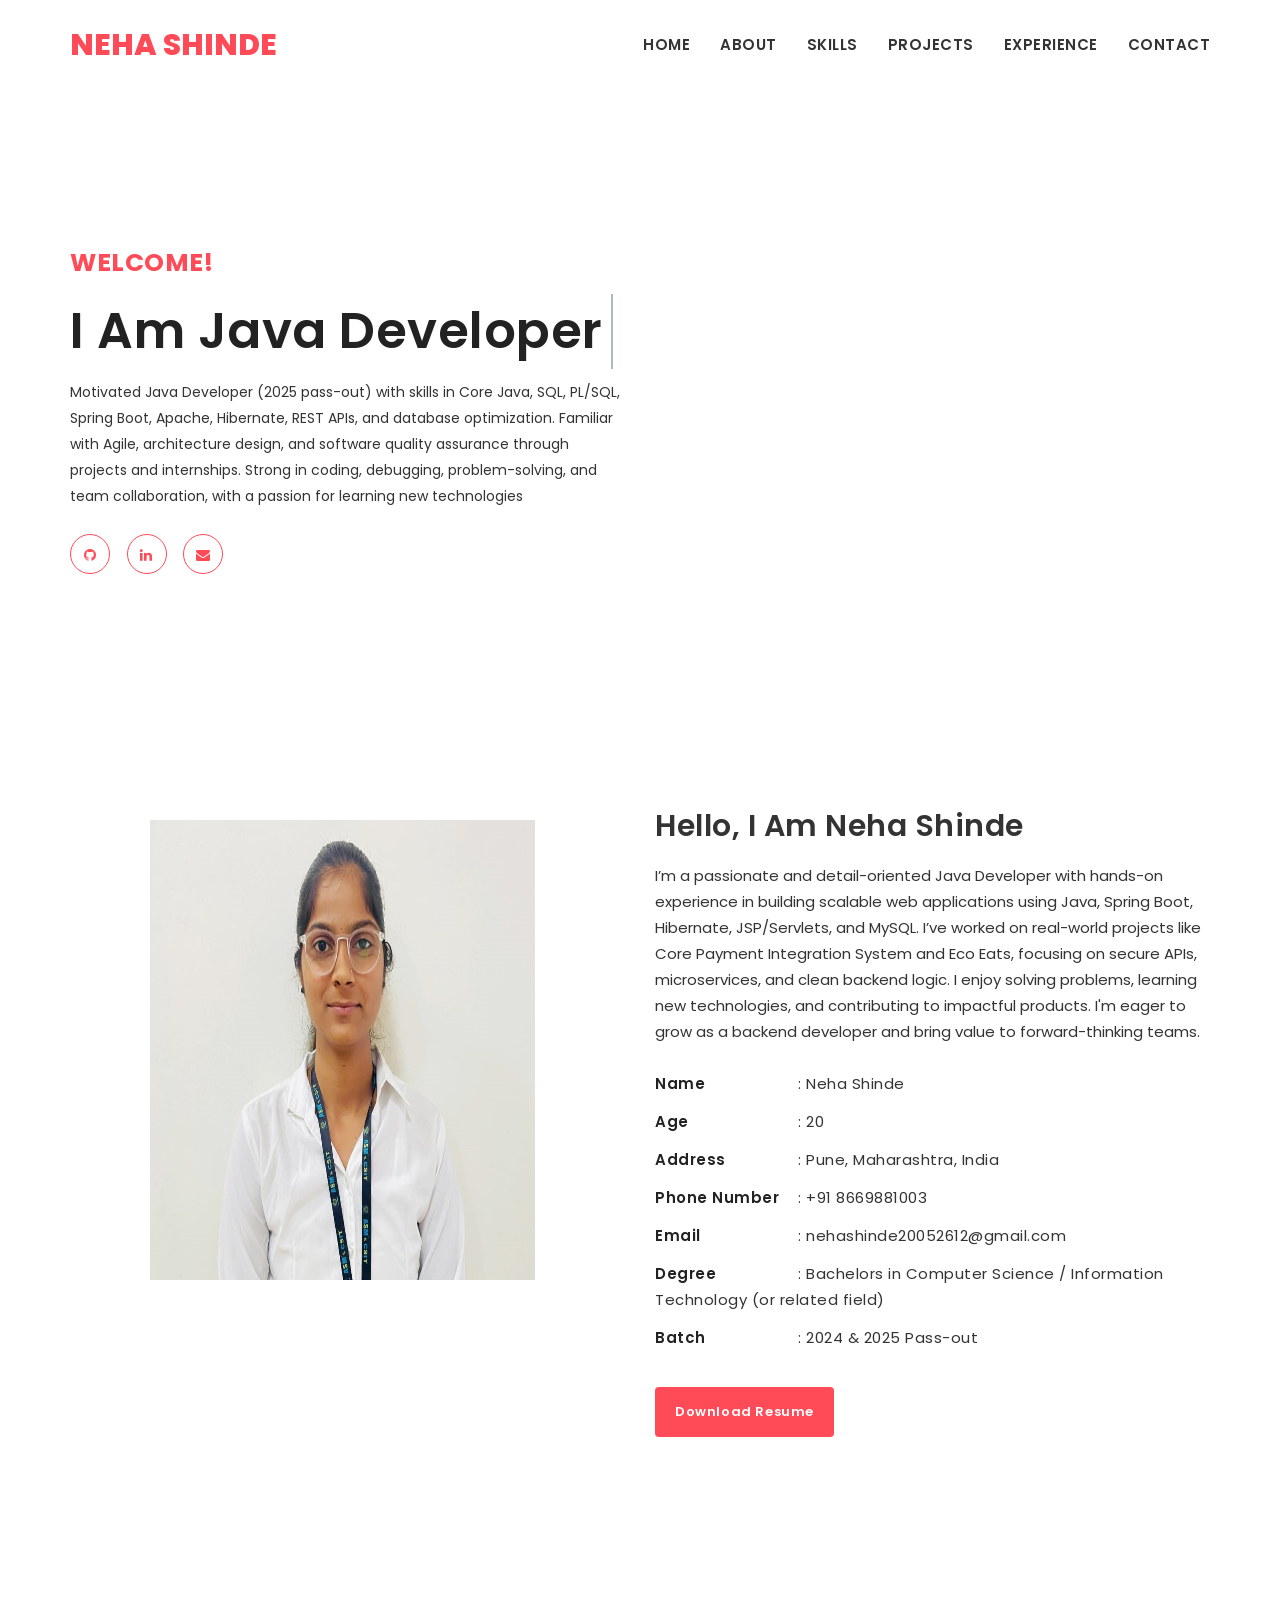
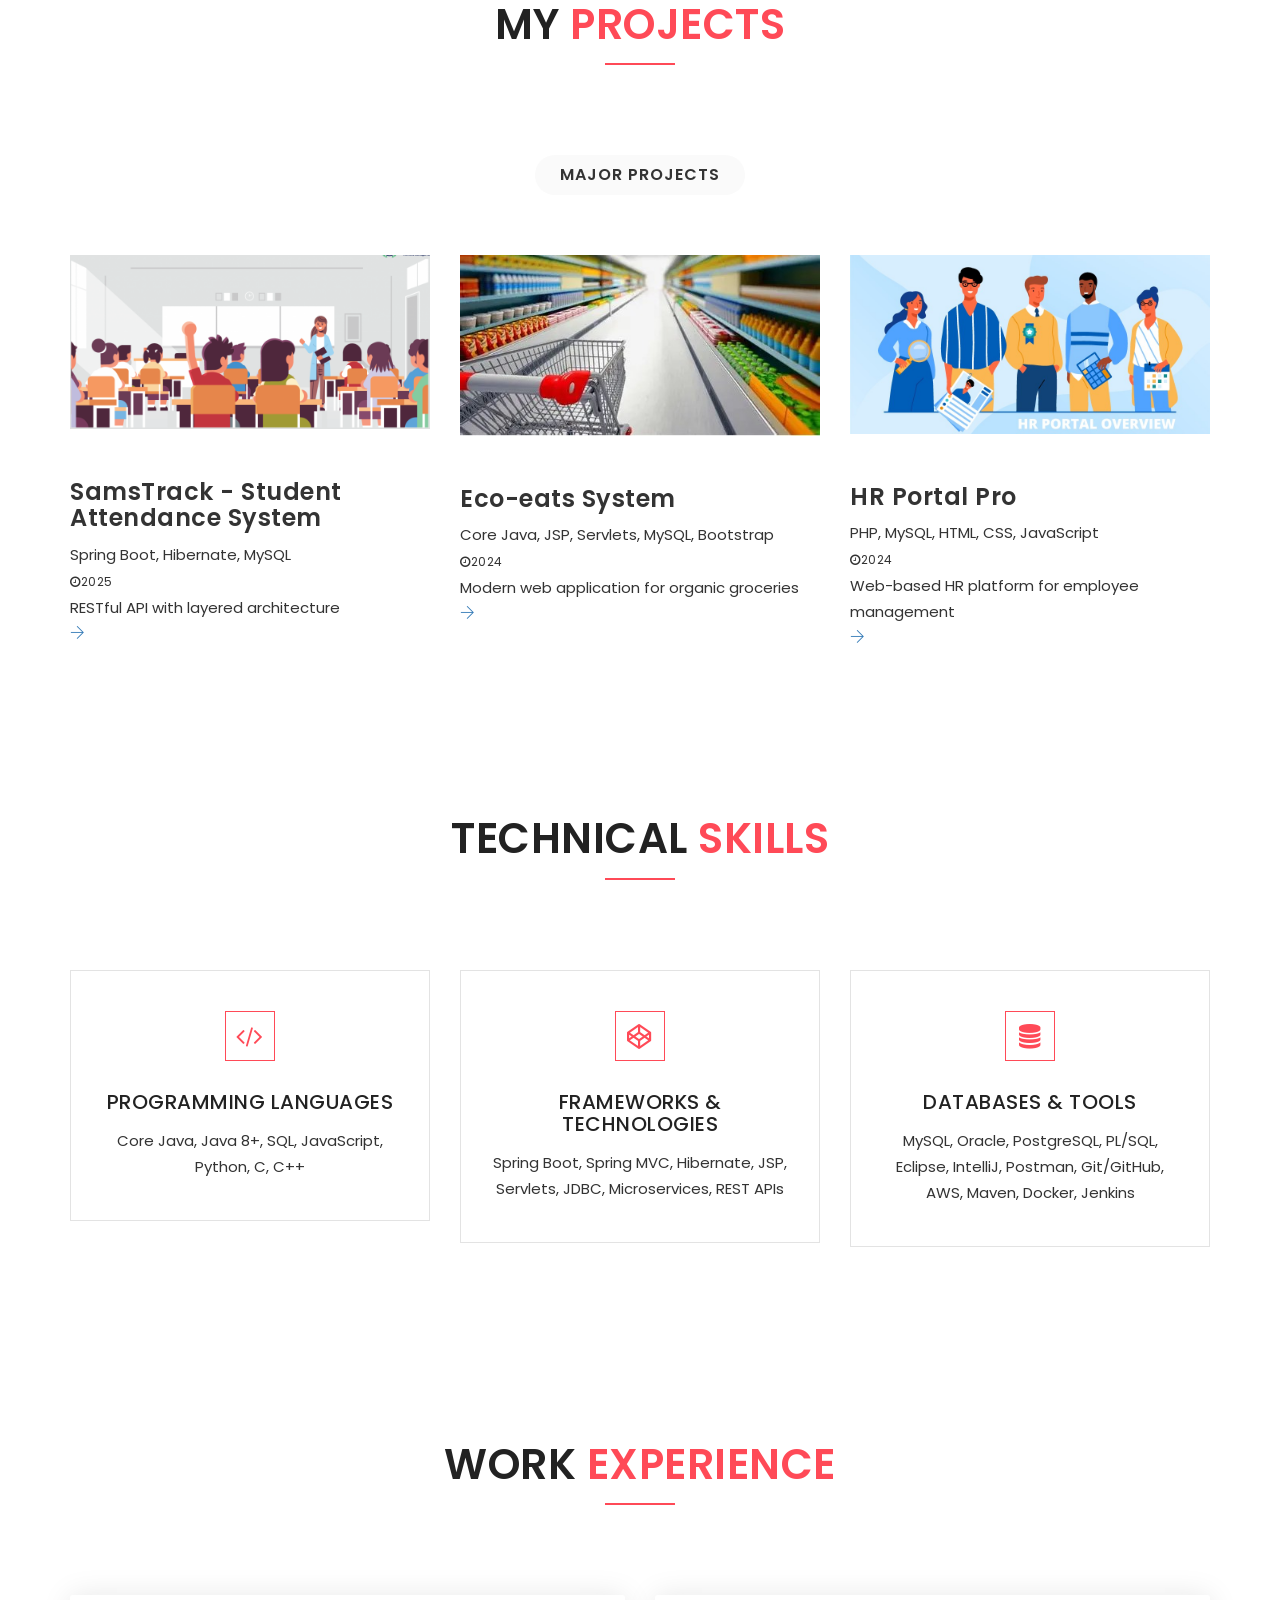
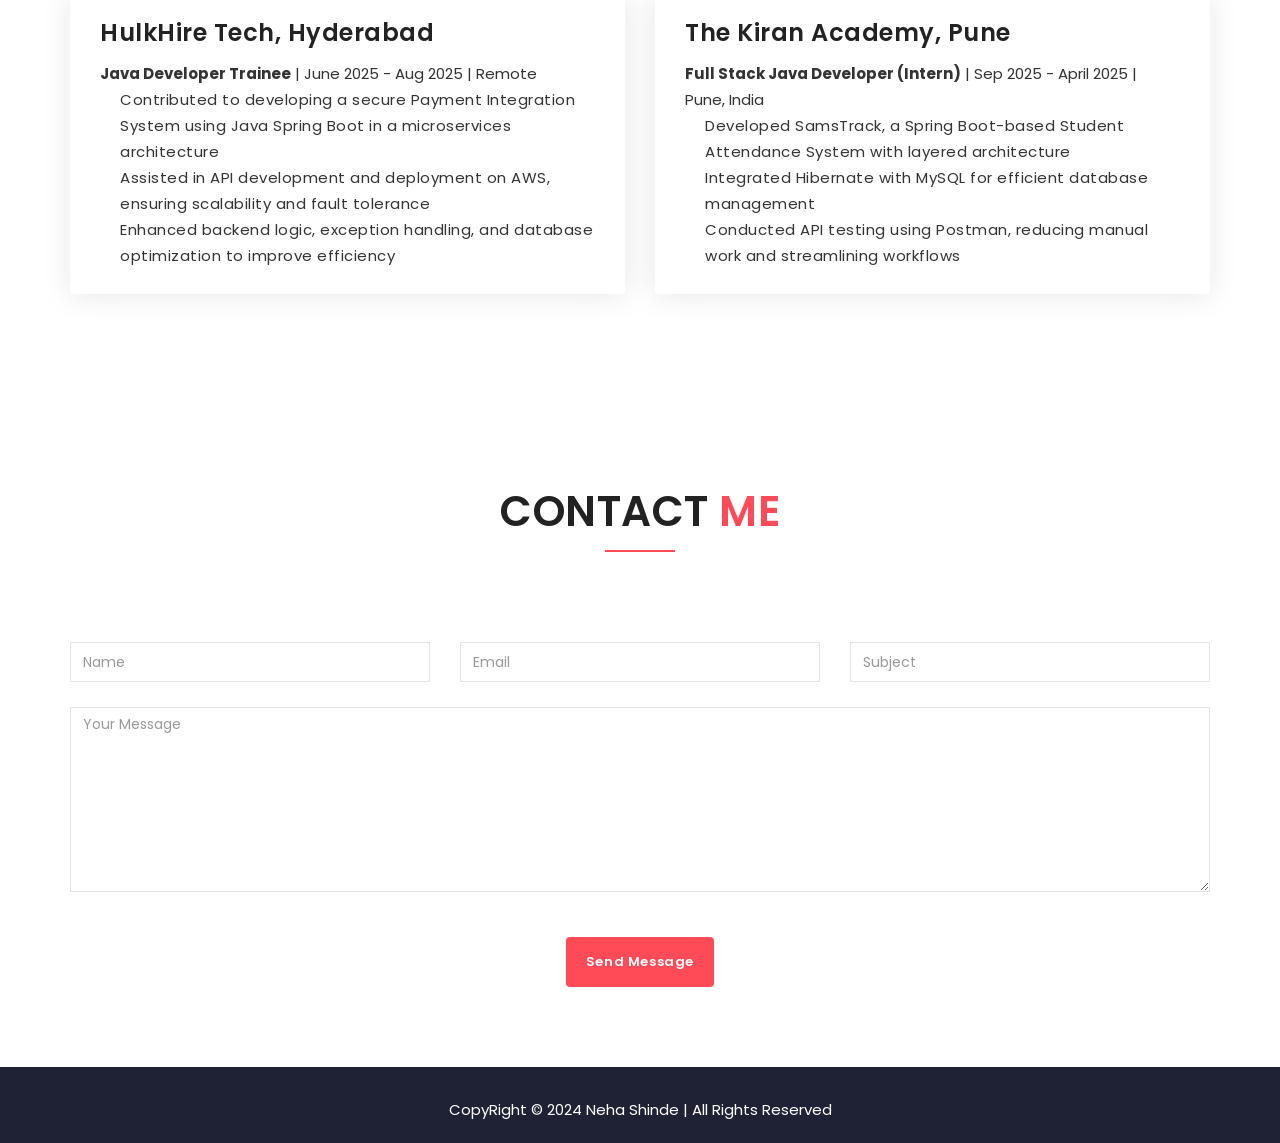
==== index.html @ 1fb2b766 "Add files via upload" ====
<!doctype html>
<html lang="zxx">
	<head>
		<!-- Meta -->
		<meta charset="utf-8">
		<meta http-equiv="X-UA-Compatible" content="IE=edge">
		<meta name="viewport" content="width=device-width, initial-scale=1"> 
		<!-- The above 3 meta tags *must* come first in the head; any other head content must come *after* these tags -->
		<!-- SITE TITLE -->
		<title>Neha Shinde - Java Developer Portfolio</title>
		<link href="https://fonts.googleapis.com/css?family=Poppins:300i,400,400i,500,600,700,800" rel="stylesheet">		
		<link href="fonts/font-awesome.min.css" rel="stylesheet"/>
		<link rel="icon" href="images/icons8-p-50.png"/>
		<link href="fonts/themify-icons.css" rel="stylesheet"/>
		<link href="fonts/etline.css" rel="stylesheet"/>
		<link href="css/plugins.css" rel="stylesheet"/>
		<link href="css/lightbox.min.css" rel="stylesheet"/>
		<link href="css/responsive.css" rel="stylesheet"/>
		<link href="css/style.css" rel="stylesheet"/>
		<!-- HTML5 shim and Respond.js IE8 support of HTML5 elements and media queries -->
		<!-- WARNING: Respond.js doesn't work if you view the page via file:// -->
		<!--[if lt IE 9]>
		  <script src="https://oss.maxcdn.com/html5shiv/3.7.2/html5shiv.min.js"></script>
		  <script src="https://oss.maxcdn.com/respond/1.4.2/respond.min.js"></script>
		<![endif]-->
	</head>
	<body data-spy="scroll" data-offset="80">
		<!-- Preloader -->
			<div class="preloader">
				<div class="loader">
					<div class="loader-outter"></div>
					<div class="loader-inner"></div>

					<span>N</span>
				</div>
			</div>
        <!-- End Preloader -->
		
		<!-- START NAVBAR -->
			<div class="navbar navbar-default navbar-fixed-top menu-top">
				<div class="container">
					<div class="logo">
						<a href="index.html" class="navbar-brand"><p>Neha Shinde</p></a>
						<div class="mobile-nav"></div>
					</div>
					
					<div id="navbar" class="main_menu">
						<ul class="nav navbar-nav navbar-right">
							<li><a href="#home">Home</a></li>
							<li><a href="#about">About</a></li>
							<li><a href="#service">Skills</a></li>
							<li><a href="#portfolio">Projects</a></li>								
							<li><a href="#blog">Experience</a></li>													
							<li><a href="#contact">Contact</a></li>
						</ul>
					</div> 
				</div><!--- END CONTAINER -->
			</div> 
		<!-- END NAVBAR -->			
		
		<!-- START BANNER-SHOW -->
			<section id="home" class="gray_bg main_banner banner_bg">
				<div class="container">
					<div class="row">
						<div class="col-md-6 col-sm-12 col-xs-12">
							<div class="banner_content">
								<strong>Welcome!</strong>
								<h1 class="cd-headline clip">
									<span class="fw_600">I Am</span>
									<span class="cd-words-wrapper">
										<b class="is-visible fw_300">Java Developer</b>
										<b class="fw_300">Spring Boot Developer</b>
										<b class="fw_300">Neha Shinde</b>
									</span>
								</h1>
                                <p>Motivated Java Developer (2025 pass-out) with skills in Core Java, SQL, PL/SQL, Spring Boot, Apache, Hibernate, REST APIs, and database optimization. Familiar with Agile, architecture design, and software quality assurance through projects and internships. Strong in coding, debugging, problem-solving, and team collaboration, with a passion for learning new technologies</p>
								<ul class="banner_social_link">					
									<li><a href="https://github.com/Nehashinde2004"><i class="fa fa-github"></i></a></li>
									<li><a href="https://www.linkedin.com/in/neha-shinde-javadev2004/"><i class="fa fa-linkedin"></i></a></li>		
									<li><a href="mailto:nehashinde20052612@gmail.com"><i class="fa fa-envelope"></i></a></li>
								</ul>
							</div>
						</div>
						<div class="col-md-6 col-sm-12 col-xs-12">
							
							</div>
						</div>						
					</div>
				</div>
			</section>
		<!-- END BANNER-SHOW -->
		
		<!-- START ABOUT -->
			<section id="about" class="gray_bg section_padding">
				<div class="container">
					<div class="single_about">
						<div class="row">
							<div class="col-md-6 col-sm-6 col-xs-12">
								<div class="about_image wow fadeInLeft">
									<img src="images/ph1.jpg" alt="about-image" />
								</div>
							</div>
							
							<div class="col-md-6 col-sm-6 col-xs-12">
								<div class="about_content_area wow fadeInRight">
									<h4>Hello, I am Neha Shinde</h4>
<p>I’m a passionate and detail-oriented Java Developer with hands-on experience in building scalable web applications using Java, Spring Boot, Hibernate, JSP/Servlets, and MySQL. I’ve worked on real-world projects like Core Payment Integration System and Eco Eats, focusing on secure APIs, microservices, and clean backend logic.
I enjoy solving problems, learning new technologies, and contributing to impactful products. I'm eager to grow as a backend developer and bring value to forward-thinking teams.</p>
<div class="about_details">
										<div class="row">
											<div class="col-md-12">
												<div class="ct_about">
												   <span> Name </span> : Neha Shinde											   
												</div>
											</div>
											
											<div class="col-md-12">
												<div class="ct_about">
												   <span> Age </span>
												   : 20
												</div>
											</div>
											
											<div class="col-md-12">
												<div class="ct_about">
												   <span> Address </span>
												   : Pune, Maharashtra, India
												</div>
											</div>
											
											<div class="col-md-12">
												<div class="ct_about">
												   <span> Phone Number </span>
												   : +91 8669881003
												</div>
											</div>
											
											<div class="col-md-12">
												<div class="ct_about">
												   <span> Email </span>
												   : nehashinde20052612@gmail.com
												</div>
											</div>
										</div>
                                        <div class="row">
                                            <div class="col-md-12">
                                                <div class="ct_about">
                                                   <span> Degree </span>
                                                   : Bachelors in Computer Science / Information Technology (or related field)
                                                </div>
                                            </div>
                                        </div>
                                        <div class="row">
                                            <div class="col-md-12">
                                                <div class="ct_about">
                                                   <span> Batch </span>
                                                   : 2024 & 2025 Pass-out
                                                </div>
                                            </div>
                                        </div>
									</div>
									
									<a href="images/Neha_shinde_Resume.pdf" class="btn btn-default main_btn">Download Resume</a>
								</div>
							</div>
						</div>
					</div>
				</div>
			</section>
		<!-- END ABOUT -->
		
		
		<!-- START PORTFOLIO -->
			<section id="portfolio" class="gray_bg section_padding">
				<div class="container">	
					<div class="col-md-12 col-sm-12-col-xs-12">
						<div class="section_heading text-center">
							<h2>My <span>Projects</span></h2>						
							<div class="sm_border"></div>
						</div>	
					</div>
					
					<div class="row">
						<div class="work_filter text-center">
							<ul>
								<li data-filter=".design">Major Projects</li>
							</ul>
						</div>
							<div class="col-md-4 col-sm-6 col-xs-12 element-item design Photography">
								<div class="item-img">
                                    <img src="images/Student-Attendance-Automation-1024x538.png" alt="Student Attendance System" />
									<div class="item-img-overlay">
										<div class="overlay-info full-width">
											<h3>SamsTrack - Student Attendance System<br> </h3>
											<p>Spring Boot, Hibernate, MySQL</p>
											<small><i class="fa fa-clock-o"></i>2025</small>
											<p>RESTful API with layered architecture</p>											
                                            <a href="images/Student-Attendance-Automation-1024x538.png" data-lightbox="images">
												<span class="icon"><i class="ti-arrow-right"></i></span>
											</a>
										</div>
									</div>
								</div>
							</div>
                            <div class="col-md-4 col-sm-6 col-xs-12 element-item Photography marketing">
                                <div class="item-img">
                                    <img src="images/grocery.jpg" alt="Eco-eats System" />
									<div class="item-img-overlay">
										<div class="overlay-info full-width">
											<h3>Eco-eats System <br></h3>
											<p>Core Java, JSP, Servlets, MySQL, Bootstrap</p>
											<small><i class="fa fa-clock-o"></i>2024</small>
											<p>Modern web application for organic groceries</p>											
                                            <a href="images/grocery.jpg" data-lightbox="images">
												<span class="icon"><i class="ti-arrow-right"></i></span>
											</a>
										</div>
									</div>
								</div>
							</div>
							
                            <div class="col-md-4 col-sm-6 col-xs-12 element-item design marketing">
                                <div class="item-img">
                                    <img src="images/hr-portal.jpg" alt="HR Portal Pro" />
									<div class="item-img-overlay">
										<div class="overlay-info full-width">
											<h3>HR Portal Pro <br></h3>
										<p>PHP, MySQL, HTML, CSS, JavaScript</p>
											<small><i class="fa fa-clock-o"></i>2024</small>
											<p>Web-based HR platform for employee management</p>											
                                            <a href="images/hr-portal.jpg" data-lightbox="images">
												<span class="icon"><i class="ti-arrow-right"></i></span>
												
											</a>
										</div>
									</div>
								</div>
							</div>
						</div>						
					</div>
				</div>			
			</section>
		<!-- END PORTFOLIO -->
			

		
		<!-- START SERVICE -->
		<section id="service" class="gray_bg section_padding">
			<div class="container">
				<div class="col-md-12 col-sm-12-col-xs-12">
					<div class="section_heading text-center">
						<h2>Technical <span>Skills</span></h2>							
						<div class="sm_border"></div>
					</div>	
				</div>
				
				<div class="row text-center">
					<div class="col-md-4 col-sm-6 col-xs-12">
						<div class="single-service wow fadeInUp">
							<i class="fa fa-code"></i>
							<h4>Programming Languages</h4>
							<P>Core Java, Java 8+, SQL, JavaScript, Python, C, C++</P>
						</div>
					</div>
					<div class="col-md-4 col-sm-6 col-xs-12">
						<div class="single-service wow fadeInDown">
							<i class="fa fa-codepen"></i>
							<h4>Frameworks & Technologies</h4>
							<P>Spring Boot, Spring MVC, Hibernate, JSP, Servlets, JDBC, Microservices, REST APIs</P>
						</div>
					</div>
					<div class="col-md-4 col-sm-6 col-xs-12">
						<div class="single-service wow fadeInUp">
							<i class="fa fa-database"></i>
							<h4>Databases & Tools</h4>
                            <P>MySQL, Oracle, PostgreSQL, PL/SQL, Eclipse, IntelliJ, Postman, Git/GitHub, AWS, Maven, Docker, Jenkins</P>
						</div>
					</div>
                    
				</div>
			</div>
		</section>
	<!-- END SERVICE -->
		<!-- START BLOG -->
			<section id="blog" class="gray_bg section_padding">
				<div class="container">
					<div class="row">
						<div class="col-md-12 col-sm-12-col-xs-12">
							<div class="section_heading text-center">
								<h2>Work <span>Experience</span></h2>							
								<div class="sm_border"></div>
							</div>	
						</div>	
						
						<div class="blog_slide_area">
							<div class="col-md-6 col-sm-6 col-xs-12">
								<div class="single_blog wow fadeInLeft">
									<div class="blog-thumb">
                                    
										<div class="blog-info">
											<a href="#"><h4>HulkHire Tech, Hyderabad</h4></a>
											<p><strong>Java Developer Trainee</strong> | June 2025 - Aug 2025 | Remote</p>
											<ul style="text-align: left; padding-left: 20px;">
												<li>Contributed to developing a secure Payment Integration System using Java Spring Boot in a microservices architecture</li>
												<li>Assisted in API development and deployment on AWS, ensuring scalability and fault tolerance</li>
												<li>Enhanced backend logic, exception handling, and database optimization to improve efficiency</li>
											</ul>
										</div>
									</div>
								</div>
							</div>
			
							<div class="col-md-6 col-sm-6 col-xs-12">
								<div class="single_blog wow fadeInUp">
									<div class="blog-thumb">
                                    
										<div class="blog-info">
											<a href="#"><h4>The Kiran Academy, Pune</h4></a>
											<p><strong>Full Stack Java Developer (Intern)</strong> | Sep 2025 - April 2025 | Pune, India</p>
											<ul style="text-align: left; padding-left: 20px;">
												<li>Developed SamsTrack, a Spring Boot-based Student Attendance System with layered architecture</li>
												<li>Integrated Hibernate with MySQL for efficient database management</li>
												<li>Conducted API testing using Postman, reducing manual work and streamlining workflows</li>
											</ul>
										</div>
									</div>
								</div>
							</div>
						</div>
					</div>
				</div>
			</section>
		<!-- END BLOG -->
		
		<!-- START CONTACT -->
			<section id="contact" class="gray_bg section_padding">
				<div class="container">
					<div class="col-md-12 col-sm-12-col-xs-12">
						<div class="section_heading text-center">
							<h2>Contact <span>Me</span></h2>							
							<div class="sm_border"></div>
						</div>	
					</div>	
					
					<div class="row">						
						<div class="col-md-12 col-sm-12">
                            <form class="form" name="enq" method="get" action="thank-you.html">
								<div class="row">
									<div class="form-group col-md-4">
										<input type="text" name="name" class="form-control" placeholder="Name" required="required">
									</div>
									<div class="form-group col-md-4">
										<input type="email" name="email" class="form-control" placeholder="Email" required="required">
									</div>
									<div class="form-group col-md-4">
										<input type="text" name="subject" class="form-control" placeholder="Subject" required="required">
									</div>
									<div class="form-group col-md-12">
										<textarea rows="6" name="message" class="form-control" placeholder="Your Message" required="required"></textarea>
									</div>
									<div class="col-md-12 text-center">
										<button type="submit" value="Send message" name="submit" id="submitButton" class="btn btn-default main_btn" title="Submit Your Message!">Send Message</button>
									</div>
								</div>
							</form>
						</div>						
					</div>
				</div>
			</section>
		<!-- END CONTACT -->
		
		<!-- START FOOTER -->
			<div class="footer">
				<div class="container">					
					<div class="copy-text text-center wow fadeInDown">
						<p>CopyRight © 2024 Neha Shinde | All Rights Reserved</p>
					</div>											
				</div>						
			</div>	
		<!-- END FOOTER -->
		
		<!-- Start JQuery -->
		<script src="js/jquery.min.js"></script>
		<script src="js/bootstrap.min.js"></script>
		<script src="js/owl.carousel.min.js"></script>
		<script src="js/modernizr-2.8.3.min.js"></script>
		<script src="js/jquery.nav.js"></script>
		<script src="js/jquery.inview.min.js"></script>
		<script src="js/isotope.pkgd.min.js"></script>
		<script src="js/animated-headline.js"></script>		
		<script src="js/lightbox.min.js"></script>
		<script src="js/slick-nav.js"></script>
		<script src="js/form-contact.js"></script>
		<script src="js/scrolltopcontrol.js"></script>
		<script src="js/wow.min.js"></script>
		<script src="js/main.js"></script>
		<!-- End JQuery -->
		
	</body>
</html>
---- fonts/themify-icons.css ----
@font-face {
	font-family: 'themify';
	src:url('themify.eot?-fvbane');
	src:url('themify.eot?#iefix-fvbane') format('embedded-opentype'),
		url('themify.woff?-fvbane') format('woff'),
		url('themify.ttf?-fvbane') format('truetype'),
		url('themify.svg?-fvbane#themify') format('svg');
	font-weight: normal;
	font-style: normal;
}

[class^="ti-"], [class*=" ti-"] {
	font-family: 'themify';
	speak: none;
	font-style: normal;
	font-weight: normal;
	font-variant: normal;
	text-transform: none;
	line-height: 1;

	/* Better Font Rendering =========== */
	-webkit-font-smoothing: antialiased;
	-moz-osx-font-smoothing: grayscale;
}

.ti-wand:before {
	content: "\e600";
}
.ti-volume:before {
	content: "\e601";
}
.ti-user:before {
	content: "\e602";
}
.ti-unlock:before {
	content: "\e603";
}
.ti-unlink:before {
	content: "\e604";
}
.ti-trash:before {
	content: "\e605";
}
.ti-thought:before {
	content: "\e606";
}
.ti-target:before {
	content: "\e607";
}
.ti-tag:before {
	content: "\e608";
}
.ti-tablet:before {
	content: "\e609";
}
.ti-star:before {
	content: "\e60a";
}
.ti-spray:before {
	content: "\e60b";
}
.ti-signal:before {
	content: "\e60c";
}
.ti-shopping-cart:before {
	content: "\e60d";
}
.ti-shopping-cart-full:before {
	content: "\e60e";
}
.ti-settings:before {
	content: "\e60f";
}
.ti-search:before {
	content: "\e610";
}
.ti-zoom-in:before {
	content: "\e611";
}
.ti-zoom-out:before {
	content: "\e612";
}
.ti-cut:before {
	content: "\e613";
}
.ti-ruler:before {
	content: "\e614";
}
.ti-ruler-pencil:before {
	content: "\e615";
}
.ti-ruler-alt:before {
	content: "\e616";
}
.ti-bookmark:before {
	content: "\e617";
}
.ti-bookmark-alt:before {
	content: "\e618";
}
.ti-reload:before {
	content: "\e619";
}
.ti-plus:before {
	content: "\e61a";
}
.ti-pin:before {
	content: "\e61b";
}
.ti-pencil:before {
	content: "\e61c";
}
.ti-pencil-alt:before {
	content: "\e61d";
}
.ti-paint-roller:before {
	content: "\e61e";
}
.ti-paint-bucket:before {
	content: "\e61f";
}
.ti-na:before {
	content: "\e620";
}
.ti-mobile:before {
	content: "\e621";
}
.ti-minus:before {
	content: "\e622";
}
.ti-medall:before {
	content: "\e623";
}
.ti-medall-alt:before {
	content: "\e624";
}
.ti-marker:before {
	content: "\e625";
}
.ti-marker-alt:before {
	content: "\e626";
}
.ti-arrow-up:before {
	content: "\e627";
}
.ti-arrow-right:before {
	content: "\e628";
}
.ti-arrow-left:before {
	content: "\e629";
}
.ti-arrow-down:before {
	content: "\e62a";
}
.ti-lock:before {
	content: "\e62b";
}
.ti-location-arrow:before {
	content: "\e62c";
}
.ti-link:before {
	content: "\e62d";
}
.ti-layout:before {
	content: "\e62e";
}
.ti-layers:before {
	content: "\e62f";
}
.ti-layers-alt:before {
	content: "\e630";
}
.ti-key:before {
	content: "\e631";
}
.ti-import:before {
	content: "\e632";
}
.ti-image:before {
	content: "\e633";
}
.ti-heart:before {
	content: "\e634";
}
.ti-heart-broken:before {
	content: "\e635";
}
.ti-hand-stop:before {
	content: "\e636";
}
.ti-hand-open:before {
	content: "\e637";
}
.ti-hand-drag:before {
	content: "\e638";
}
.ti-folder:before {
	content: "\e639";
}
.ti-flag:before {
	content: "\e63a";
}
.ti-flag-alt:before {
	content: "\e63b";
}
.ti-flag-alt-2:before {
	content: "\e63c";
}
.ti-eye:before {
	content: "\e63d";
}
.ti-export:before {
	content: "\e63e";
}
.ti-exchange-vertical:before {
	content: "\e63f";
}
.ti-desktop:before {
	content: "\e640";
}
.ti-cup:before {
	content: "\e641";
}
.ti-crown:before {
	content: "\e642";
}
.ti-comments:before {
	content: "\e643";
}
.ti-comment:before {
	content: "\e644";
}
.ti-comment-alt:before {
	content: "\e645";
}
.ti-close:before {
	content: "\e646";
}
.ti-clip:before {
	content: "\e647";
}
.ti-angle-up:before {
	content: "\e648";
}
.ti-angle-right:before {
	content: "\e649";
}
.ti-angle-left:before {
	content: "\e64a";
}
.ti-angle-down:before {
	content: "\e64b";
}
.ti-check:before {
	content: "\e64c";
}
.ti-check-box:before {
	content: "\e64d";
}
.ti-camera:before {
	content: "\e64e";
}
.ti-announcement:before {
	content: "\e64f";
}
.ti-brush:before {
	content: "\e650";
}
.ti-briefcase:before {
	content: "\e651";
}
.ti-bolt:before {
	content: "\e652";
}
.ti-bolt-alt:before {
	content: "\e653";
}
.ti-blackboard:before {
	content: "\e654";
}
.ti-bag:before {
	content: "\e655";
}
.ti-move:before {
	content: "\e656";
}
.ti-arrows-vertical:before {
	content: "\e657";
}
.ti-arrows-horizontal:before {
	content: "\e658";
}
.ti-fullscreen:before {
	content: "\e659";
}
.ti-arrow-top-right:before {
	content: "\e65a";
}
.ti-arrow-top-left:before {
	content: "\e65b";
}
.ti-arrow-circle-up:before {
	content: "\e65c";
}
.ti-arrow-circle-right:before {
	content: "\e65d";
}
.ti-arrow-circle-left:before {
	content: "\e65e";
}
.ti-arrow-circle-down:before {
	content: "\e65f";
}
.ti-angle-double-up:before {
	content: "\e660";
}
.ti-angle-double-right:before {
	content: "\e661";
}
.ti-angle-double-left:before {
	content: "\e662";
}
.ti-angle-double-down:before {
	content: "\e663";
}
.ti-zip:before {
	content: "\e664";
}
.ti-world:before {
	content: "\e665";
}
.ti-wheelchair:before {
	content: "\e666";
}
.ti-view-list:before {
	content: "\e667";
}
.ti-view-list-alt:before {
	content: "\e668";
}
.ti-view-grid:before {
	content: "\e669";
}
.ti-uppercase:before {
	content: "\e66a";
}
.ti-upload:before {
	content: "\e66b";
}
.ti-underline:before {
	content: "\e66c";
}
.ti-truck:before {
	content: "\e66d";
}
.ti-timer:before {
	content: "\e66e";
}
.ti-ticket:before {
	content: "\e66f";
}
.ti-thumb-up:before {
	content: "\e670";
}
.ti-thumb-down:before {
	content: "\e671";
}
.ti-text:before {
	content: "\e672";
}
.ti-stats-up:before {
	content: "\e673";
}
.ti-stats-down:before {
	content: "\e674";
}
.ti-split-v:before {
	content: "\e675";
}
.ti-split-h:before {
	content: "\e676";
}
.ti-smallcap:before {
	content: "\e677";
}
.ti-shine:before {
	content: "\e678";
}
.ti-shift-right:before {
	content: "\e679";
}
.ti-shift-left:before {
	content: "\e67a";
}
.ti-shield:before {
	content: "\e67b";
}
.ti-notepad:before {
	content: "\e67c";
}
.ti-server:before {
	content: "\e67d";
}
.ti-quote-right:before {
	content: "\e67e";
}
.ti-quote-left:before {
	content: "\e67f";
}
.ti-pulse:before {
	content: "\e680";
}
.ti-printer:before {
	content: "\e681";
}
.ti-power-off:before {
	content: "\e682";
}
.ti-plug:before {
	content: "\e683";
}
.ti-pie-chart:before {
	content: "\e684";
}
.ti-paragraph:before {
	content: "\e685";
}
.ti-panel:before {
	content: "\e686";
}
.ti-package:before {
	content: "\e687";
}
.ti-music:before {
	content: "\e688";
}
.ti-music-alt:before {
	content: "\e689";
}
.ti-mouse:before {
	content: "\e68a";
}
.ti-mouse-alt:before {
	content: "\e68b";
}
.ti-money:before {
	content: "\e68c";
}
.ti-microphone:before {
	content: "\e68d";
}
.ti-menu:before {
	content: "\e68e";
}
.ti-menu-alt:before {
	content: "\e68f";
}
.ti-map:before {
	content: "\e690";
}
.ti-map-alt:before {
	content: "\e691";
}
.ti-loop:before {
	content: "\e692";
}
.ti-location-pin:before {
	content: "\e693";
}
.ti-list:before {
	content: "\e694";
}
.ti-light-bulb:before {
	content: "\e695";
}
.ti-Italic:before {
	content: "\e696";
}
.ti-info:before {
	content: "\e697";
}
.ti-infinite:before {
	content: "\e698";
}
.ti-id-badge:before {
	content: "\e699";
}
.ti-hummer:before {
	content: "\e69a";
}
.ti-home:before {
	content: "\e69b";
}
.ti-help:before {
	content: "\e69c";
}
.ti-headphone:before {
	content: "\e69d";
}
.ti-harddrives:before {
	content: "\e69e";
}
.ti-harddrive:before {
	content: "\e69f";
}
.ti-gift:before {
	content: "\e6a0";
}
.ti-game:before {
	content: "\e6a1";
}
.ti-filter:before {
	content: "\e6a2";
}
.ti-files:before {
	content: "\e6a3";
}
.ti-file:before {
	content: "\e6a4";
}
.ti-eraser:before {
	content: "\e6a5";
}
.ti-envelope:before {
	content: "\e6a6";
}
.ti-download:before {
	content: "\e6a7";
}
.ti-direction:before {
	content: "\e6a8";
}
.ti-direction-alt:before {
	content: "\e6a9";
}
.ti-dashboard:before {
	content: "\e6aa";
}
.ti-control-stop:before {
	content: "\e6ab";
}
.ti-control-shuffle:before {
	content: "\e6ac";
}
.ti-control-play:before {
	content: "\e6ad";
}
.ti-control-pause:before {
	content: "\e6ae";
}
.ti-control-forward:before {
	content: "\e6af";
}
.ti-control-backward:before {
	content: "\e6b0";
}
.ti-cloud:before {
	content: "\e6b1";
}
.ti-cloud-up:before {
	content: "\e6b2";
}
.ti-cloud-down:before {
	content: "\e6b3";
}
.ti-clipboard:before {
	content: "\e6b4";
}
.ti-car:before {
	content: "\e6b5";
}
.ti-calendar:before {
	content: "\e6b6";
}
.ti-book:before {
	content: "\e6b7";
}
.ti-bell:before {
	content: "\e6b8";
}
.ti-basketball:before {
	content: "\e6b9";
}
.ti-bar-chart:before {
	content: "\e6ba";
}
.ti-bar-chart-alt:before {
	content: "\e6bb";
}
.ti-back-right:before {
	content: "\e6bc";
}
.ti-back-left:before {
	content: "\e6bd";
}
.ti-arrows-corner:before {
	content: "\e6be";
}
.ti-archive:before {
	content: "\e6bf";
}
.ti-anchor:before {
	content: "\e6c0";
}
.ti-align-right:before {
	content: "\e6c1";
}
.ti-align-left:before {
	content: "\e6c2";
}
.ti-align-justify:before {
	content: "\e6c3";
}
.ti-align-center:before {
	content: "\e6c4";
}
.ti-alert:before {
	content: "\e6c5";
}
.ti-alarm-clock:before {
	content: "\e6c6";
}
.ti-agenda:before {
	content: "\e6c7";
}
.ti-write:before {
	content: "\e6c8";
}
.ti-window:before {
	content: "\e6c9";
}
.ti-widgetized:before {
	content: "\e6ca";
}
.ti-widget:before {
	content: "\e6cb";
}
.ti-widget-alt:before {
	content: "\e6cc";
}
.ti-wallet:before {
	content: "\e6cd";
}
.ti-video-clapper:before {
	content: "\e6ce";
}
.ti-video-camera:before {
	content: "\e6cf";
}
.ti-vector:before {
	content: "\e6d0";
}
.ti-themify-logo:before {
	content: "\e6d1";
}
.ti-themify-favicon:before {
	content: "\e6d2";
}
.ti-themify-favicon-alt:before {
	content: "\e6d3";
}
.ti-support:before {
	content: "\e6d4";
}
.ti-stamp:before {
	content: "\e6d5";
}
.ti-split-v-alt:before {
	content: "\e6d6";
}
.ti-slice:before {
	content: "\e6d7";
}
.ti-shortcode:before {
	content: "\e6d8";
}
.ti-shift-right-alt:before {
	content: "\e6d9";
}
.ti-shift-left-alt:before {
	content: "\e6da";
}
.ti-ruler-alt-2:before {
	content: "\e6db";
}
.ti-receipt:before {
	content: "\e6dc";
}
.ti-pin2:before {
	content: "\e6dd";
}
.ti-pin-alt:before {
	content: "\e6de";
}
.ti-pencil-alt2:before {
	content: "\e6df";
}
.ti-palette:before {
	content: "\e6e0";
}
.ti-more:before {
	content: "\e6e1";
}
.ti-more-alt:before {
	content: "\e6e2";
}
.ti-microphone-alt:before {
	content: "\e6e3";
}
.ti-magnet:before {
	content: "\e6e4";
}
.ti-line-double:before {
	content: "\e6e5";
}
.ti-line-dotted:before {
	content: "\e6e6";
}
.ti-line-dashed:before {
	content: "\e6e7";
}
.ti-layout-width-full:before {
	content: "\e6e8";
}
.ti-layout-width-default:before {
	content: "\e6e9";
}
.ti-layout-width-default-alt:before {
	content: "\e6ea";
}
.ti-layout-tab:before {
	content: "\e6eb";
}
.ti-layout-tab-window:before {
	content: "\e6ec";
}
.ti-layout-tab-v:before {
	content: "\e6ed";
}
.ti-layout-tab-min:before {
	content: "\e6ee";
}
.ti-layout-slider:before {
	content: "\e6ef";
}
.ti-layout-slider-alt:before {
	content: "\e6f0";
}
.ti-layout-sidebar-right:before {
	content: "\e6f1";
}
.ti-layout-sidebar-none:before {
	content: "\e6f2";
}
.ti-layout-sidebar-left:before {
	content: "\e6f3";
}
.ti-layout-placeholder:before {
	content: "\e6f4";
}
.ti-layout-menu:before {
	content: "\e6f5";
}
.ti-layout-menu-v:before {
	content: "\e6f6";
}
.ti-layout-menu-separated:before {
	content: "\e6f7";
}
.ti-layout-menu-full:before {
	content: "\e6f8";
}
.ti-layout-media-right-alt:before {
	content: "\e6f9";
}
.ti-layout-media-right:before {
	content: "\e6fa";
}
.ti-layout-media-overlay:before {
	content: "\e6fb";
}
.ti-layout-media-overlay-alt:before {
	content: "\e6fc";
}
.ti-layout-media-overlay-alt-2:before {
	content: "\e6fd";
}
.ti-layout-media-left-alt:before {
	content: "\e6fe";
}
.ti-layout-media-left:before {
	content: "\e6ff";
}
.ti-layout-media-center-alt:before {
	content: "\e700";
}
.ti-layout-media-center:before {
	content: "\e701";
}
.ti-layout-list-thumb:before {
	content: "\e702";
}
.ti-layout-list-thumb-alt:before {
	content: "\e703";
}
.ti-layout-list-post:before {
	content: "\e704";
}
.ti-layout-list-large-image:before {
	content: "\e705";
}
.ti-layout-line-solid:before {
	content: "\e706";
}
.ti-layout-grid4:before {
	content: "\e707";
}
.ti-layout-grid3:before {
	content: "\e708";
}
.ti-layout-grid2:before {
	content: "\e709";
}
.ti-layout-grid2-thumb:before {
	content: "\e70a";
}
.ti-layout-cta-right:before {
	content: "\e70b";
}
.ti-layout-cta-left:before {
	content: "\e70c";
}
.ti-layout-cta-center:before {
	content: "\e70d";
}
.ti-layout-cta-btn-right:before {
	content: "\e70e";
}
.ti-layout-cta-btn-left:before {
	content: "\e70f";
}
.ti-layout-column4:before {
	content: "\e710";
}
.ti-layout-column3:before {
	content: "\e711";
}
.ti-layout-column2:before {
	content: "\e712";
}
.ti-layout-accordion-separated:before {
	content: "\e713";
}
.ti-layout-accordion-merged:before {
	content: "\e714";
}
.ti-layout-accordion-list:before {
	content: "\e715";
}
.ti-ink-pen:before {
	content: "\e716";
}
.ti-info-alt:before {
	content: "\e717";
}
.ti-help-alt:before {
	content: "\e718";
}
.ti-headphone-alt:before {
	content: "\e719";
}
.ti-hand-point-up:before {
	content: "\e71a";
}
.ti-hand-point-right:before {
	content: "\e71b";
}
.ti-hand-point-left:before {
	content: "\e71c";
}
.ti-hand-point-down:before {
	content: "\e71d";
}
.ti-gallery:before {
	content: "\e71e";
}
.ti-face-smile:before {
	content: "\e71f";
}
.ti-face-sad:before {
	content: "\e720";
}
.ti-credit-card:before {
	content: "\e721";
}
.ti-control-skip-forward:before {
	content: "\e722";
}
.ti-control-skip-backward:before {
	content: "\e723";
}
.ti-control-record:before {
	content: "\e724";
}
.ti-control-eject:before {
	content: "\e725";
}
.ti-comments-smiley:before {
	content: "\e726";
}
.ti-brush-alt:before {
	content: "\e727";
}
.ti-youtube:before {
	content: "\e728";
}
.ti-vimeo:before {
	content: "\e729";
}
.ti-twitter:before {
	content: "\e72a";
}
.ti-time:before {
	content: "\e72b";
}
.ti-tumblr:before {
	content: "\e72c";
}
.ti-skype:before {
	content: "\e72d";
}
.ti-share:before {
	content: "\e72e";
}
.ti-share-alt:before {
	content: "\e72f";
}
.ti-rocket:before {
	content: "\e730";
}
.ti-pinterest:before {
	content: "\e731";
}
.ti-new-window:before {
	content: "\e732";
}
.ti-microsoft:before {
	content: "\e733";
}
.ti-list-ol:before {
	content: "\e734";
}
.ti-linkedin:before {
	content: "\e735";
}
.ti-layout-sidebar-2:before {
	content: "\e736";
}
.ti-layout-grid4-alt:before {
	content: "\e737";
}
.ti-layout-grid3-alt:before {
	content: "\e738";
}
.ti-layout-grid2-alt:before {
	content: "\e739";
}
.ti-layout-column4-alt:before {
	content: "\e73a";
}
.ti-layout-column3-alt:before {
	content: "\e73b";
}
.ti-layout-column2-alt:before {
	content: "\e73c";
}
.ti-instagram:before {
	content: "\e73d";
}
.ti-google:before {
	content: "\e73e";
}
.ti-github:before {
	content: "\e73f";
}
.ti-flickr:before {
	content: "\e740";
}
.ti-facebook:before {
	content: "\e741";
}
.ti-dropbox:before {
	content: "\e742";
}
.ti-dribbble:before {
	content: "\e743";
}
.ti-apple:before {
	content: "\e744";
}
.ti-android:before {
	content: "\e745";
}
.ti-save:before {
	content: "\e746";
}
.ti-save-alt:before {
	content: "\e747";
}
.ti-yahoo:before {
	content: "\e748";
}
.ti-wordpress:before {
	content: "\e749";
}
.ti-vimeo-alt:before {
	content: "\e74a";
}
.ti-twitter-alt:before {
	content: "\e74b";
}
.ti-tumblr-alt:before {
	content: "\e74c";
}
.ti-trello:before {
	content: "\e74d";
}
.ti-stack-overflow:before {
	content: "\e74e";
}
.ti-soundcloud:before {
	content: "\e74f";
}
.ti-sharethis:before {
	content: "\e750";
}
.ti-sharethis-alt:before {
	content: "\e751";
}
.ti-reddit:before {
	content: "\e752";
}
.ti-pinterest-alt:before {
	content: "\e753";
}
.ti-microsoft-alt:before {
	content: "\e754";
}
.ti-linux:before {
	content: "\e755";
}
.ti-jsfiddle:before {
	content: "\e756";
}
.ti-joomla:before {
	content: "\e757";
}
.ti-html5:before {
	content: "\e758";
}
.ti-flickr-alt:before {
	content: "\e759";
}
.ti-email:before {
	content: "\e75a";
}
.ti-drupal:before {
	content: "\e75b";
}
.ti-dropbox-alt:before {
	content: "\e75c";
}
.ti-css3:before {
	content: "\e75d";
}
.ti-rss:before {
	content: "\e75e";
}
.ti-rss-alt:before {
	content: "\e75f";
}
---- fonts/etline.css ----
@font-face {
	font-family: 'et-line';
	src:url('et-line.eot');
	src:url('et-line.eot?#iefix') format('embedded-opentype'),
		url('et-line.woff') format('woff'),
		url('et-line.ttf') format('truetype'),
		url('et-line.svg#et-line') format('svg');
	font-weight: normal;
	font-style: normal;
}

/* Use the following CSS code if you want to use data attributes for inserting your icons */
[data-icon]:before {
	font-family: 'et-line';
	content: attr(data-icon);
	speak: none;
	font-weight: normal;
	font-variant: normal;
	text-transform: none;
	line-height: 1;
	-webkit-font-smoothing: antialiased;
	-moz-osx-font-smoothing: grayscale;
	display:inline-block;
}

/* Use the following CSS code if you want to have a class per icon */
/*
Instead of a list of all class selectors,
you can use the generic selector below, but it's slower:
[class*="icon-"] {
*/
.icon-mobile, .icon-laptop, .icon-desktop, .icon-tablet, .icon-phone, .icon-document, .icon-documents, .icon-search, .icon-clipboard, .icon-newspaper, .icon-notebook, .icon-book-open, .icon-browser, .icon-calendar, .icon-presentation, .icon-picture, .icon-pictures, .icon-video, .icon-camera, .icon-printer, .icon-toolbox, .icon-briefcase, .icon-wallet, .icon-gift, .icon-bargraph, .icon-grid, .icon-expand, .icon-focus, .icon-edit, .icon-adjustments, .icon-ribbon, .icon-hourglass, .icon-lock, .icon-megaphone, .icon-shield, .icon-trophy, .icon-flag, .icon-map, .icon-puzzle, .icon-basket, .icon-envelope, .icon-streetsign, .icon-telescope, .icon-gears, .icon-key, .icon-paperclip, .icon-attachment, .icon-pricetags, .icon-lightbulb, .icon-layers, .icon-pencil, .icon-tools, .icon-tools-2, .icon-scissors, .icon-paintbrush, .icon-magnifying-glass, .icon-circle-compass, .icon-linegraph, .icon-mic, .icon-strategy, .icon-beaker, .icon-caution, .icon-recycle, .icon-anchor, .icon-profile-male, .icon-profile-female, .icon-bike, .icon-wine, .icon-hotairballoon, .icon-globe, .icon-genius, .icon-map-pin, .icon-dial, .icon-chat, .icon-heart, .icon-cloud, .icon-upload, .icon-download, .icon-target, .icon-hazardous, .icon-piechart, .icon-speedometer, .icon-global, .icon-compass, .icon-lifesaver, .icon-clock, .icon-aperture, .icon-quote, .icon-scope, .icon-alarmclock, .icon-refresh, .icon-happy, .icon-sad, .icon-facebook, .icon-twitter, .icon-googleplus, .icon-rss, .icon-tumblr, .icon-linkedin, .icon-dribbble {
	font-family: 'et-line';
	speak: none;
	font-style: normal;
	font-weight: normal;
	font-variant: normal;
	text-transform: none;
	line-height: 1;
	-webkit-font-smoothing: antialiased;
	-moz-osx-font-smoothing: grayscale;
	display:inline-block;
}
.icon-mobile:before {
	content: "\e000";
}
.icon-laptop:before {
	content: "\e001";
}
.icon-desktop:before {
	content: "\e002";
}
.icon-tablet:before {
	content: "\e003";
}
.icon-phone:before {
	content: "\e004";
}
.icon-document:before {
	content: "\e005";
}
.icon-documents:before {
	content: "\e006";
}
.icon-search:before {
	content: "\e007";
}
.icon-clipboard:before {
	content: "\e008";
}
.icon-newspaper:before {
	content: "\e009";
}
.icon-notebook:before {
	content: "\e00a";
}
.icon-book-open:before {
	content: "\e00b";
}
.icon-browser:before {
	content: "\e00c";
}
.icon-calendar:before {
	content: "\e00d";
}
.icon-presentation:before {
	content: "\e00e";
}
.icon-picture:before {
	content: "\e00f";
}
.icon-pictures:before {
	content: "\e010";
}
.icon-video:before {
	content: "\e011";
}
.icon-camera:before {
	content: "\e012";
}
.icon-printer:before {
	content: "\e013";
}
.icon-toolbox:before {
	content: "\e014";
}
.icon-briefcase:before {
	content: "\e015";
}
.icon-wallet:before {
	content: "\e016";
}
.icon-gift:before {
	content: "\e017";
}
.icon-bargraph:before {
	content: "\e018";
}
.icon-grid:before {
	content: "\e019";
}
.icon-expand:before {
	content: "\e01a";
}
.icon-focus:before {
	content: "\e01b";
}
.icon-edit:before {
	content: "\e01c";
}
.icon-adjustments:before {
	content: "\e01d";
}
.icon-ribbon:before {
	content: "\e01e";
}
.icon-hourglass:before {
	content: "\e01f";
}
.icon-lock:before {
	content: "\e020";
}
.icon-megaphone:before {
	content: "\e021";
}
.icon-shield:before {
	content: "\e022";
}
.icon-trophy:before {
	content: "\e023";
}
.icon-flag:before {
	content: "\e024";
}
.icon-map:before {
	content: "\e025";
}
.icon-puzzle:before {
	content: "\e026";
}
.icon-basket:before {
	content: "\e027";
}
.icon-envelope:before {
	content: "\e028";
}
.icon-streetsign:before {
	content: "\e029";
}
.icon-telescope:before {
	content: "\e02a";
}
.icon-gears:before {
	content: "\e02b";
}
.icon-key:before {
	content: "\e02c";
}
.icon-paperclip:before {
	content: "\e02d";
}
.icon-attachment:before {
	content: "\e02e";
}
.icon-pricetags:before {
	content: "\e02f";
}
.icon-lightbulb:before {
	content: "\e030";
}
.icon-layers:before {
	content: "\e031";
}
.icon-pencil:before {
	content: "\e032";
}
.icon-tools:before {
	content: "\e033";
}
.icon-tools-2:before {
	content: "\e034";
}
.icon-scissors:before {
	content: "\e035";
}
.icon-paintbrush:before {
	content: "\e036";
}
.icon-magnifying-glass:before {
	content: "\e037";
}
.icon-circle-compass:before {
	content: "\e038";
}
.icon-linegraph:before {
	content: "\e039";
}
.icon-mic:before {
	content: "\e03a";
}
.icon-strategy:before {
	content: "\e03b";
}
.icon-beaker:before {
	content: "\e03c";
}
.icon-caution:before {
	content: "\e03d";
}
.icon-recycle:before {
	content: "\e03e";
}
.icon-anchor:before {
	content: "\e03f";
}
.icon-profile-male:before {
	content: "\e040";
}
.icon-profile-female:before {
	content: "\e041";
}
.icon-bike:before {
	content: "\e042";
}
.icon-wine:before {
	content: "\e043";
}
.icon-hotairballoon:before {
	content: "\e044";
}
.icon-globe:before {
	content: "\e045";
}
.icon-genius:before {
	content: "\e046";
}
.icon-map-pin:before {
	content: "\e047";
}
.icon-dial:before {
	content: "\e048";
}
.icon-chat:before {
	content: "\e049";
}
.icon-heart:before {
	content: "\e04a";
}
.icon-cloud:before {
	content: "\e04b";
}
.icon-upload:before {
	content: "\e04c";
}
.icon-download:before {
	content: "\e04d";
}
.icon-target:before {
	content: "\e04e";
}
.icon-hazardous:before {
	content: "\e04f";
}
.icon-piechart:before {
	content: "\e050";
}
.icon-speedometer:before {
	content: "\e051";
}
.icon-global:before {
	content: "\e052";
}
.icon-compass:before {
	content: "\e053";
}
.icon-lifesaver:before {
	content: "\e054";
}
.icon-clock:before {
	content: "\e055";
}
.icon-aperture:before {
	content: "\e056";
}
.icon-quote:before {
	content: "\e057";
}
.icon-scope:before {
	content: "\e058";
}
.icon-alarmclock:before {
	content: "\e059";
}
.icon-refresh:before {
	content: "\e05a";
}
.icon-happy:before {
	content: "\e05b";
}
.icon-sad:before {
	content: "\e05c";
}
.icon-facebook:before {
	content: "\e05d";
}
.icon-twitter:before {
	content: "\e05e";
}
.icon-googleplus:before {
	content: "\e05f";
}
.icon-rss:before {
	content: "\e060";
}
.icon-tumblr:before {
	content: "\e061";
}
.icon-linkedin:before {
	content: "\e062";
}
.icon-dribbble:before {
	content: "\e063";
}
---- css/plugins.css ----
/*-----------------------------------------------------------------------------------

	Author Name   : themes_state
	This is html Template
	Template Name : Pitter - One Page Personal portfolio Template
	Version: 1.0

-----------------------------------------------------------------------------------*/



/* ----------------------------------------------------------------
			[ All Css Plugins File ]
-----------------------------------------------------------------*/

/* == Bootstrap == */
@import url("plugins/bootstrap.min.css");

/* == Owl-carousel == */
@import url("plugins/owl.carousel.min.css");
@import url("plugins/owl.theme.default.min.css");

/* == Animated-headline == */
@import url("plugins/animated-headline.css");

/* == Slicknav js == */
@import url("plugins/slicknav.min.css");

/* == Normalize == */
@import url("plugins/normalize.css");

/* == Animate == */
@import url("plugins/animate.css");
---- css/responsive.css ----
@media screen and (min-width: 1200px) {
  .container {
    max-width: 1200px;
  }
}

@media only screen and (max-width:991px){
	.about_content_area p{
		font-size: 13px !important;
	}
	.banner_content{
		margin-top: 140px !important;
	}
	.banner_social_link li a{
		color: #fff !important;
		border: 1px solid #fff !important;
		width: 30px !important;
		height: 30px !important;
		line-height: 30px !important;
		border-radius: 50% !important;
		text-align: center !important;
		display: inline-block !important;
		font-size: 12px !important;
		transition: .5s !important;
	}
	.banner_social_link li a:hover{
		background: #fff !important;
		border-color: #fff !important;
		color: #ff4a57 !important;
}
	.banner-images img{
		width: 80%;
	}
	.about_image img{
		border: 5px solid #ff4a57 !important;
		width: 100%;
		margin: 20px 0px 25px 0px;
	}
	.ct_about{
		font-size: 13px !important;
	}
	.about_details span{
		font-size: 13px !important;
	}
	.single_about h4{
		font-size: 20px !important;
	}
	.rs_pb_70{
		padding-bottom: 70px !important;
	}
	.res_border_none{
		border: none !important;
	}
	.single_counter{
		margin-bottom: 50px;
	}
	.single_testimonial{
		margin-bottom: 30px !important;
	}
	.single_blog .post-content{
		margin-top: 30px;
	}
	.contact_widget_area{
		margin-left: 0 !important;
		margin-bottom: 30px;
	}
	
}

@media only screen and (max-width: 767px) { 
	.main_menu{
		display:none;
	}
	.navbar-default .navbar-nav>li>a{
		padding: 5px 0;	
		font-size: 13px !important;
	}
	.navbar-default .navbar-nav>li>a:hover,
	.navbar-default .navbar-nav>li>a:focus{
		color: #1461ff !important;		
	}
	.navbar-default .navbar-nav>.active>a, 
	.navbar-default .navbar-nav>.active>a:hover,
	.navbar-default .navbar-nav>.active>a:focus{
		color: #f21e4e !important;
		background-color: transparent;
	}
	.navbar-brand{
		padding: 10px 0;
		font-size: 15px;
	}
	.mobile-nav{
		display: block !important;
	}
	.slicknav_btn {
		background: #f21e4e;
		border-radius: 0px;
		margin: 0px 0 0;
	}
	.slicknav_menu {
		display: block;
		background: transparent;
	}
	.slicknav_nav {
		color: #fff;
		padding: 15px 0;
		list-style: none;
		overflow: hidden;
		position: absolute;
		top: 60px;
		width: 350px;
		left: auto;
		right: -30%;
		background: #000;
		float: right;
		box-shadow: -1px 1px 1px rgba(20, 97, 255, 0.1);
	}
	.slicknav_btn {
		text-decoration: none;
		text-shadow: none;
		border-radius: 0;
		background-color: transparent;
	}
	.slicknav_menu .slicknav_icon-bar {
		width: 28px;
		height: 3px;
		-webkit-border-radius: 0px;
		-moz-border-radius: 0px;
		border-radius: 0;
		-webkit-box-shadow: 0;
		-moz-box-shadow: 0;
		box-shadow: 0;
	}
	.navbar-default.menu-shrink .slicknav_menu .slicknav_icon-bar{
		background: #fff;
	}
	.section_heading h2{
		font-size: 28px !important;
	}
	.banner_content h1{
		font-size: 40px !important;
	}
	.banner_content p{
		font-size: 13px !important;
	}
	.banner_social_link li a{
		margin-bottom: 15px;
	}
	.border_left{
		border-left: none !important;
	}
	.owl-nav{
		display: none;
	}
	.footer{
		text-align: center;
	}
}

@media only screen and (max-width: 480px) { 
	.banner_content strong{
		font-size: 18px !important;
	}
	.banner_content h1{
		font-size: 22px !important;
	}
	.banner-images{
		margin: -50px 0px 30px 0px !important;
	}
	.about_content_area{	
		margin: 0px 0px 30px 0px !important;
	}
	.main_btn{
		color: #fff !important;
		font-size: 12px !important;
		margin-top: 20px !important;
		text-transform: uppercase !important;
		padding: 15px 10px !important;
		letter-spacing: 0.3px !important;
		font-weight: 600 !important;
		background: #ff4a57 !important;
		line-height: 8px !important;
		border: none !important;
		-webkit-transition: all 0.4s ease-in-out !important;
		transition: all 0.4s ease-in-out 0s !important;
	}
	.single-service h4{
		font-size: 18px !important;
	}
	.single-service p{
		font-size: 13px !important;
	}
	.work_filter ul li{
		text-transform: uppercase !important;
		display: inline-block !important;
		cursor: pointer !important;
		color: #fff !important;
		font-size: 13px !important;
		border-radius: 50px !important;
		padding: 0px 0px 10px 0px !important;
		letter-spacing: 0.5px !important;
		background: transparent !important;
		margin: 0px 10px 0px 0px !important;
		font-weight: 400 !important;
		transition: all .3s ease-in-out !important;
	}
	.blog-thumb h4{
		font-size: 18px !important;
	}
	.blog-thumb p{
		font-size: 13px !important;
	}
	.single_counter h3{
		font-size: 25px !important;
	}
	.single_counter h5{
		font-size: 14px !important;
	}
}
---- css/style.css ----
/***************************************
========================================

	Author Name   : Themeplaza
	This is HTML5 template
	Template Name : Masud Personal Portfolio Template
	Version: 1.0
	
****************************************
=======================================/

/* ----------------------------------------------------------------

 ==> Table Of Content

	01 Basics
	02 Buttons
	03 Header
	04 Banner
	05 About
	06 Service
	07 cta 
	08 Works
	09 Counter
	10 Resume
	11 Testimonial
	12 Blog
	13 Contact
	14 Footer
	15 Top-control
 

---------------------------------------------------------------- */


/* ----------------------------------------------------------------
    [ 01 Start Basics ]
-----------------------------------------------------------------*/
* {
  margin: 0;
  padding: 0;
  -webkit-box-sizing: border-box;
  box-sizing: border-box;
  outline: none;
  list-style: none;
  word-wrap: break-word;
}

body {
    font-family: 'Poppins', sans-serif;
    font-size: 15px;
    line-height: 26px;
    font-weight: 400;
    letter-spacing: 0.5px;
    color: #333333;
    overflow-x: hidden;
}
h1,
h2,
h3,
h4,
h5,
h6{
	color: #333333;
	font-weight: 600;
}
img{
	max-width: 100%;
	height: auto;
}
ul{
	padding: 0;
	list-style: none;
}
p {	
	font-weight: 400;
	font-family: 'Poppins', sans-serif;
    margin: 0;
    font-size: 15px;
    color: #333333;
    letter-spacing: 0;
}
a:hover{
	text-decoration: none;
	outline: none;
}
.text_white{
	color: #fff;
}
.padding_0{
	padding: 0;
}
.gray_bg{
	background: #fff;
}
.dark_bg{
	background: #1F2235;
}
/* START PRELOADER DESIGN */
.preloader {
  position: fixed;
  left: 0;
  width: 0;
  height: 100%;
  width: 100%;
  text-align: center;
  z-index: 9999999;
  background-color: transparent;
  -webkit-transition: .9s;
  transition: .9s;
}

.preloader .loader {
  -webkit-transition: 0.5s;
  transition: 0.5s;
  position: absolute;
  width: 90px;
  height: 90px;
  border-radius: 50%;
  display: inline-block;
  left: 0;
  right: 0;
  margin: 0 auto;
  top: 45%;
  -webkit-transform: translateY(-45%);
          transform: translateY(-45%);
}

.preloader .loader .loader-outter {
  position: absolute;
  border: 4px solid #ff1212;
  border-left-color: transparent;
  border-bottom: 0;
  width: 100%;
  height: 100%;
  border-radius: 50%;
  -webkit-animation: loader-outter 1s cubic-bezier(0.42, 0.61, 0.58, 0.41) infinite;
          animation: loader-outter 1s cubic-bezier(0.42, 0.61, 0.58, 0.41) infinite;
}

.preloader .loader .loader-inner {
  position: absolute;
  border: 4px solid #ff1212;
  border-radius: 50%;
  width: 60px;
  height: 60px;
  left: calc(50% - 30px);
  top: calc(50% - 30px);
  border-right: 0;
  border-top-color: transparent;
  -webkit-animation: loader-inner 1s cubic-bezier(0.42, 0.61, 0.58, 0.41) infinite;
          animation: loader-inner 1s cubic-bezier(0.42, 0.61, 0.58, 0.41) infinite;
}

.preloader .loader span {
  display: inline-block;
  position: absolute;
  left: 0;
  right: 0;
  margin: 0 auto;
  top: 50%;
  -webkit-transform: translateY(-50%);
          transform: translateY(-50%);
  color: #ff1212;
  font-size: 25px;
  font-weight: 700;
}

.preloader::before, .preloader::after {
  content: '';
  position: absolute;
  left: 0;
  top: 0;
  width: 60%;
  height: 100%;
  z-index: -1;
  background: #fff;
  -webkit-transition: .9s;
  transition: .9s;
}

.preloader::after {
  left: auto;
  right: 0;
}

.preloader.preloader-deactivate {
  visibility: hidden;
}

.preloader.preloader-deactivate::after, .preloader.preloader-deactivate::before {
  width: 0;
}

.preloader.preloader-deactivate .loader {
  opacity: 0;
  visibility: hidden;
}

@-webkit-keyframes loader-outter {
  0% {
    -webkit-transform: rotate(0deg);
            transform: rotate(0deg);
  }
  100% {
    -webkit-transform: rotate(360deg);
            transform: rotate(360deg);
  }
}

@keyframes loader-outter {
  0% {
    -webkit-transform: rotate(0deg);
            transform: rotate(0deg);
  }
  100% {
    -webkit-transform: rotate(360deg);
            transform: rotate(360deg);
  }
}

@-webkit-keyframes loader-inner {
  0% {
    -webkit-transform: rotate(0deg);
            transform: rotate(0deg);
  }
  100% {
    -webkit-transform: rotate(-360deg);
            transform: rotate(-360deg);
  }
}

@keyframes loader-inner {
  0% {
    -webkit-transform: rotate(0deg);
            transform: rotate(0deg);
  }
  100% {
    -webkit-transform: rotate(-360deg);
            transform: rotate(-360deg);
  }
}
/* END PRELOADER DESIGN */


/* ----------------------------------------------------------------
    [ 15 Start Top-control ]
-----------------------------------------------------------------*/
.topcontrol {
    background: #ff4a57 none repeat scroll 0 0;
    border-radius: 30px;
    margin-bottom: 80px;
    box-shadow: 0 1px 10px 0 rgba(0, 0, 0, 0.2);
    color: #fff;
    cursor: pointer;
    font-size: 22px;
    height: 40px;
    opacity: 1;
    filter: alpha(opacity=100);
    padding: 6px 10px;
    position: fixed;
    margin-right: 10px;
    -webkit-transition: all 0.2s ease 0s;
    transition: all 0.2s ease 0s;
    width: 40px;
    z-index: 99;
}
.topcontrol:hover {
    background: #fff;
    color: #ff4a57;
}
/* ---------------------------------------------------------------
    [ End Top-control ]
-----------------------------------------------------------------*/

/* Start Section-Padding */
.section_padding{
	padding: 80px 0;
}
/* End Section-Padding */

/* Start Section-Heading */
.section_heading{
    padding-bottom: 80px;
}
.section_heading h2 {
    font-size: 42px;
    font-weight: 600;
	text-transform: uppercase;
    color: #222;
    margin-top: 5px;
    margin-bottom: 10px;
}
.dark_bg .section_heading h2{
	color: #fff;
}
.section_heading .sm_border {
    display: block;
    height: 2px;
    width: 70px;
    margin-bottom: 15px;
    bottom: -5px;
    position: relative;
    left: 50%;
    background-color: #ff4a57;
    -webkit-transform: translate(-50%, 0);
    -ms-transform: translate(-50%, 0);
    transform: translate(-50%, 0);
}
.section_heading span{
	 font-weight: 600;
	color: #ff4a57;
}
/* End Section-Heading */

/* ----------------------------------------------------------------
    [ End Basics ]
-----------------------------------------------------------------*/


/* ----------------------------------------------------------------
    [ 02 Start Buttons ]
-----------------------------------------------------------------*/
/* Start Btn-Style */
.main_btn {
    color: #fff;
    font-size: 13px;
    margin-top: 30px;
    text-transform: capitalize;
    padding: 20px 20px;
    letter-spacing: 0.6px;
	font-weight: 600;
    background: #ff4a57;
    line-height: 10px;
	border: none;
    -webkit-transition: all 0.4s ease-in-out;
    transition: all 0.4s ease-in-out 0s;
}
.main_btn:hover {
    color: #ff4a57;
    background: #fff;
}
.blog-info .blog_btn {
    padding: 20px 30px;
}
/* ----------------------------------------------------------------
    [ End Buttons ]
-----------------------------------------------------------------*/


/* ----------------------------------------------------------------
    [ 03 Start Header ]
-----------------------------------------------------------------*/
.navbar-default {
    border: none;
    border-radius: 0;
    margin-bottom: 0;
    width: 100%;
    padding: 20px 0;
    background: #fff;
    transition: all 0.4s ease-in-out;
    -webkit-transition: all 0.4s ease-in-out;
}
.navbar-brand p{
    font-size: 30px;
    font-weight: 800;
    text-transform: uppercase;
    color: #ff4a57;
}
.navbar-default .navbar-collapse, .navbar-default .navbar-form {
  border-color: #fff;
}
.menu-top { background: rgba(0, 0, 0, 0) none repeat scroll 0 0 }
.navbar-default .navbar-nav>li>a{
    color: #333333;
    font-size: 15px;
    font-weight: 600;
    text-transform: uppercase;
	transition: all 0.3s ease-in-out;
    -webkit-transition: all 0.3s ease-in-out;
}
.navbar-default.dark_bg_menu .navbar-nav>li>a{
	color: #fff !important;
}
.navbar-default .navbar-nav>li>a:hover,
.navbar-default .navbar-nav>li>a:focus{
    color: #ff4a57;
}
.navbar-default .navbar-nav>.active>a, 
.navbar-default .navbar-nav>.active>a:hover, 
.navbar-default .navbar-nav>.active>a:focus{
    color: #333333 !important;
    background-color: transparent;
}
.navbar-default.dark_bg_menu .navbar-nav>.active>a,
.navbar-nav>.active>a:hover, .navbar-nav>.active>a:focus{
	color: #fff !important;
}
.mobile-nav{
	display:none;
}
.navbar-default.menu-shrink {
    background-color: #fff;
    box-shadow: 0 10px 15px rgba(25,25,25,0.1);
    padding: 10px 0;
    width: 100%;
    animation: fadeInDown 1s both 0.2s;
}
.navbar-default.dark_bg_menu.menu-shrink{
	background-color: #1F2235;
    box-shadow: 0 10px 15px rgba(25,25,25,0.1);
    padding: 10px 0;
    width: 100%;
    animation: fadeInDown 1s both 0.2s;
}
.navbar-default.menu-shrink .navbar-brand p{
    color: #ff4a57;
}
.navbar-default.menu-shrink li a { 
	color: #333333 !important; 
	transition: all 0.3s ease-in-out;
    -webkit-transition: all 0.3s ease-in-out;
}
.navbar-default.menu-shrink li a:hover { color: #ff4a57 !important }
.navbar-default.menu-shrink .navbar-nav>.active>a, 
.navbar-default.menu-shrink .navbar-nav>.active>a:hover,
.navbar-default.menu-shrink .navbar-nav>.active>a:focus{
    color: #ff4a57 !important;
    background-color: transparent;
}
.navbar-default .navbar-toggle { background: #fff none repeat scroll 0 0 }
.navbar-default .navbar-toggle:hover,
.navbar-default .navbar-toggle:focus { background-color: #fff }
.navbar-default .navbar-toggle .icon-bar { background-color: #ff4a57 }
/* ----------------------------------------------------------------
     [ End Header ]
-----------------------------------------------------------------*/


/* ----------------------------------------------------------------
     [ 04 Start Banner ]
-----------------------------------------------------------------*/
.main_banner{
	height: 700px;
	background-size: cover;
	background-repeat: no-repeat;
}
.banner_content{
	margin-top: 250px;
}
.banner_content strong {
	text-transform: uppercase;
    color: #ff4a57;
    font-size: 25px;
}
.banner_content h1 {
    color: #222;
    font-size: 50px;
	text-transform: capitalize;
    margin: 15px 0 10px;
}
.dark_bg .banner_content h1{
	color: #fff;
}
.banner_content h1 span .fw_600{
	font-weight: 600;
}
.banner_content h1 span .fw_300{
	font-weight: 600;
}
.banner_social_link{
	margin-top: 25px;
}
.banner_social_link li {
    display: inline-block;
    margin-right: 12px;
}
.banner_social_link li a{
	color: #ff4a57;
	border: 1px solid #ff4a57;
	width: 40px;
	height: 40px;
	line-height: 40px;
	border-radius: 50%;
	text-align: center;
	display: inline-block;
	font-size: 14px;
	transition: .5s;
}
.dark_bg .banner_social_link li a{
	color: #ff4a57;
	border: 1px solid #ff4a57;
}
.banner_social_link li a:hover{
	background: #ff4a57 ;
	border-color: #ff4a57;
	color: #fff;
}
.dark_bg .banner_social_link li a:hover{
	background: #ff4a57 ;
	border-color: #ff4a57;
	color: #fff;
}
.banner_content p{
    color: #333333;
	font-size: 14px;
    padding-bottom: 0;
    max-width: 100%;
}
.dark_bg .banner_content p{
	color: #fff;
}
.banner-images img{
	margin: 100px 0px 0px 30px;
    padding: 20px;
    size: 100px;
    width: 800px;
}
/* ----------------------------------------------------------------
    [ End Banner ]
-----------------------------------------------------------------*/


/* ----------------------------------------------------------------
    [ 05 Start About ]
-----------------------------------------------------------------*/
.about_image img{
	padding: 40px 90px 0px 80px;
    height: 500px;
}
.about_content_area{
	margin: 30px 0px 0px 0px;
}
.single_about h4{
    font-size: 30px;
	text-transform: capitalize;
    font-weight: 600;
    margin: 0 0 20px;
}
.dark_bg .single_about h4{
	color: #fff;
}
.dark_bg .about_content_area p{
	color: #fff;
}
.about_details {
    margin-top: 20px;
}
.about_details li {
	color: #333;
	display: inline-block;
	margin-top: 15px;
	width: 49%;
}
.about_details span {
    color: #222;
    font-weight: 600;
    text-transform: capitalize;
    display: inline-block;
    width: 25%;
}
.dark_bg .about_details span{
	color: #fff;
}
.ct_about{
	margin: 6px 0;
}
.dark_bg .ct_about{
	color: #fff;
}
.ct_about span i{
	margin-right: 5px;
}
.single_about a i{
	margin-right: 20px;
	padding-right: 20px;
	border-right: 1px solid #ddd;
}

/* ----------------------------------------------------------------
    [ End About ]
-----------------------------------------------------------------*/


/* ----------------------------------------------------------------
    [ 06 Start Service ]
-----------------------------------------------------------------*/
.single-service{
	border: 1px solid #e3e3e3;
    padding: 40px 30px;
	background: transparent;
    margin-bottom: 30px;
    transition: all 0.4s ease;
}
.single-service:hover{
	transform: translate(0, -10px);
}
.single-service i {
	width: 50px;
    height: 50px;
	line-height: 50px;
	border: 1px solid #ff4a57;
	text-align: center;
	transition: all 0.4s ease;
    font-size: 25px;
    display: inline-block;
    color: #ff4a57;
}
.single-service:hover i{
	background: #ff4a57;
	color: #fff;
	border: 1px solid #ff4a57;
}
.single-service h4{
    font-size: 20px;
    margin-top: 30px;
    text-transform: uppercase;
    color: #222;
    font-weight: 500;
	transition: all 0.4s ease;
}
.dark_bg .single-service h4{
	color: #fff;
}
.single-service p{
	transition: all 0.4s ease;
	margin-top: 15px;
}
.dark_bg .single-service p{
	color: #fff;
}
/* ----------------------------------------------------------------
    [ End Service ]
-----------------------------------------------------------------*/

/* ----------------------------------------------------------------
    [ 08 Start Works ]
-----------------------------------------------------------------*/
.work_filter ul{
	padding-bottom: 30px;
    list-style: none;
}
.work_filter ul li{
	font-weight: 600;
	text-transform: uppercase;
	display: inline-block;
	cursor: pointer;
	font-size: 16px;
	border-radius: 50px;
	padding: 7px 25px;
	letter-spacing: 1px;
	background: #fafafa;
    margin: 0 5px 20px;
    transition: all .3s ease-in-out;
}
.work_filter ul li:hover{
	background: #fff;
    color: #ff4a57;
}
.work_filter .active{
	color: #fff;
	background: #ff4a57;
	border-color: #ff4a57;
}
.work_content_area .item-img{
	position: relative;
	margin-bottom: 30px;
	-webkit-transition: all .4s;
	transition: all .4s;
}
.work_content_area .item-img:hover{
	-webkit-box-shadow: -10px 10px 30px rgba(0, 0, 0, 0.1);
	box-shadow: -10px 10px 30px rgba(0, 0, 0, 0.1);
}
.work_content_area .item-img:hover .item-img-overlay {
	visibility: visible;
	opacity: 1;
}
.overlay-info{
	margin-top: 50px;
}
.work_content_area .item-img-overlay{
	position: absolute;
	width: 100%;
	height: 100%;
	top: 0;
	padding: 30px;
	background: #ff4a57;
	opacity: 0;
	visibility: hidden;
	transition: 2s;
}
.work_content_area .item-img-overlay .icon{
	position: absolute;
	right: 160px;
	bottom: 70px;
	width: 40px;
	height: 40px;
	line-height: 40px;
	border-radius: 50%;
	border: 1px solid #fff;
	text-align: center;
	font-size: 20px;
	color: #fff;
}
.work_content_area .item-img-overlay h5{
	color: #fff;
	font-weight: 600;
	font-size: 20px;
	text-align: center;
	text-transform: capitalize;
	margin-top: 5px;
	transition: 2s;
}
.work_content_area:hover .item-img-overlay h5{
	animation: fadeInDown 1000ms ease-in-out;
}
.work_content_area .item-img-overlay p {
	color: #fff;
	font-weight: 500;
	font-size: 14px;
	text-align: center;
	transition: 2s;
	margin: 10px 10px 10px 10px;
}
.work_content_area:hover .item-img-overlay p{
	animation: fadeInDown 1300ms ease-in-out;
}
.work_content_area:hover a{
	animation: fadeInDown 700ms ease-in-out;
}
/* ----------------------------------------------------------------
    [ End Works ]
-----------------------------------------------------------------*/


/* ----------------------------------------------------------------
    [ 09 Start Counter ]
-----------------------------------------------------------------*/
.single_counter{
	background: #fafafa;
	box-shadow: 0 1px 30px rgba(255, 255, 255, 0.2);
	padding: 5px 10px 30px 0px;
}
.dark_bg .single_counter{
	background: #1F2235;
	box-shadow: 0 1px 30px rgba(255, 255, 255, 0.2);
}
.single_counter h3{
	color: #ff4a57;
	font-size: 30px;
}
.single_counter span{
	font-size: 30px;
	font-weight: 600;
}
.single_counter h5 {
    font-size: 16px;
    color: #333333;
    font-weight: 600;
    margin-bottom: 0;
}
.dark_bg .single_counter h5{
	color: #fff;
}
/* ----------------------------------------------------------------
    [ End Counter ]
-----------------------------------------------------------------*/


/* ----------------------------------------------------------------
    [ 12 Start Blog ]
-----------------------------------------------------------------*/
.single_blog{
	margin-bottom: 30px;
}
.blog-thumb{
	background: transparent;
	-webkit-box-shadow: 0 1px 30px rgba(0, 0, 0, 0.1);
	-moz-box-shadow: 0 1px 30px rgba(0, 0, 0, 0.1);
	box-shadow: 0 1px 30px rgba(0, 0, 0, 0.1);
	border-radius: 3px;
	text-align: left;
	margin-bottom: 30px;
}
.blog-thumb small{
	color: #ff4a57;
	font-weight: 500;
	display: block;
}
.blog-thumb small .fa{
	margin-right: 5px;
}
.blog-thumb small,
.blog-thumb small + span{
	display: inline-block;
	vertical-align: middle;
	margin: 0px 0px 10px 0px;
}
.blog-thumb small + span{
	color: #fff;
	font-size: 10px;
	font-weight: 600;
	text-transform: capitalize;
}
.blog-thumb h4 {
	color: #222;
	text-transform: capitalize;
    font-size: 24px;
    margin-bottom: 15px;
    transition: all 0.3s ease;
    -webkit-transition: all 0.3s ease;
}
.dark_bg .blog-thumb h4{
	color: #fff;
}
.single_blog:hover .blog-thumb h4{
	color: #ff4a57;
}
.dark_bg .blog-thumb p{
	color: #fff;
}
#blog-detail h2 {
	padding: 25px 0 10px 0;
}
.blog-info {
	box-shadow: 0 1px 30px rgba(255, 255, 255, 0.2);
	padding: 15px 30px;
}
.blog-info .blog_btn{
	color: #222;
    font-size: 14px;
    margin-top: 10px;
    text-transform: capitalize;
	background: transparent;
	border: none;
	font-weight: 500;
    transition: all 0.4s ease-in-out 0s;
	padding: 10px 0px;
}
.dark_bg .blog-info .blog_btn{
	color: #fff;
}
.blog-info .blog_btn:hover{
	color: #ff4a57;
}
/* ----------------------------------------------------------------
    [ End Blog ]
-----------------------------------------------------------------*/



/* ----------------------------------------------------------------
    [ 13 Start Contact ]
-----------------------------------------------------------------*/
.form .form-group input{
	background: transparent;
	border-color: #e3e3e3;
    height: 40px;
    border-radius: 0;
	box-shadow: none;
}
.form .form-group input:focus{
	border-color: #ff4a57;
}
.dark_bg .form .form-group input:focus{
	border-color: #ff4a57;
	color: #fff;
}
.form .form-group textarea{
	background: transparent;
	border-color: #e3e3e3;
	margin-top: 10px;
	padding-bottom: 5%;
    border-radius: 0;
	box-shadow: none;
}
.form .form-group textarea:focus{
	border-color: #ff4a57;
}
.dark_bg .form .form-group textarea:focus{
	border-color: #ff4a57;
	color: #fff;
}
/* ----------------------------------------------------------------
    [ End Contact ]
-----------------------------------------------------------------*/


/* ----------------------------------------------------------------
    [ 14 Start Footer ]
-----------------------------------------------------------------*/
.footer {
    padding: 30px 0 20px;
    background: #1F2235;
}
.copy-text p{
	color: #fff;
}
/* ----------------------------------------------------------------
    [ End Footer ]
-----------------------------------------------------------------*/
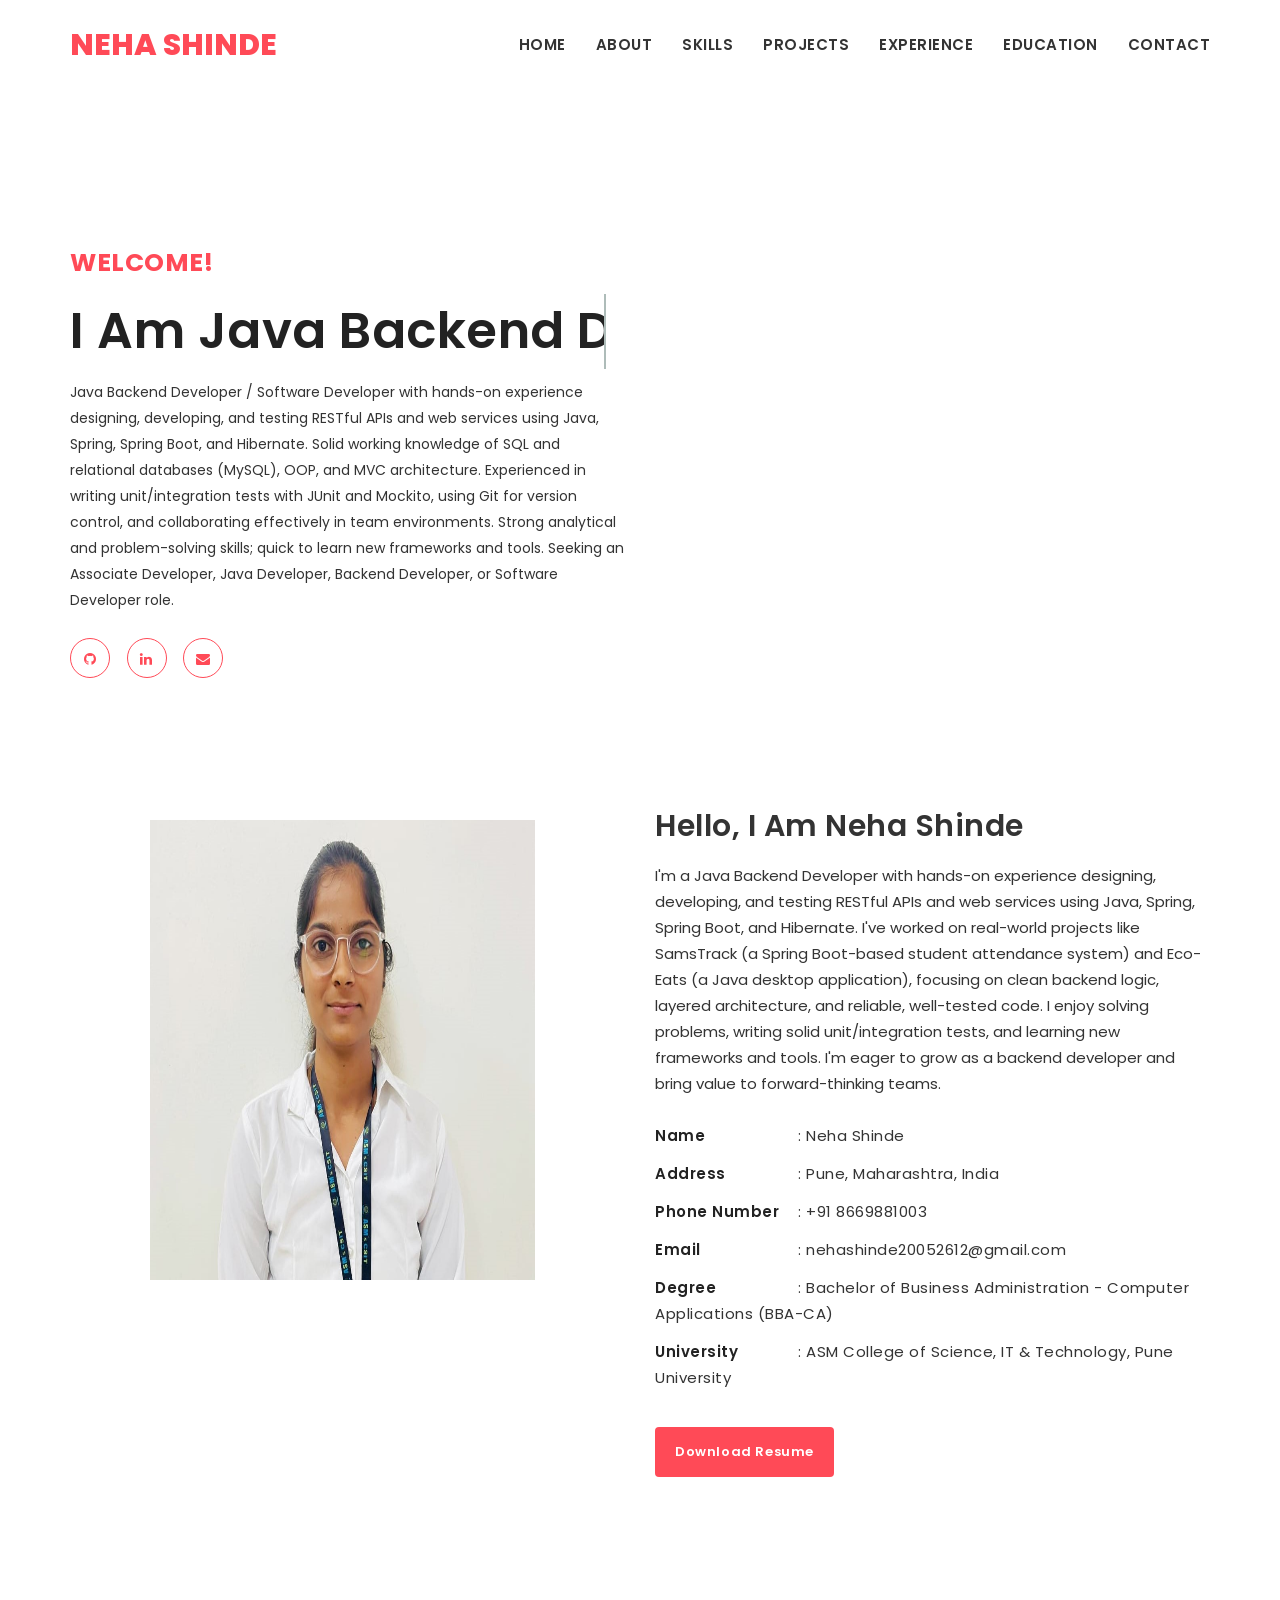
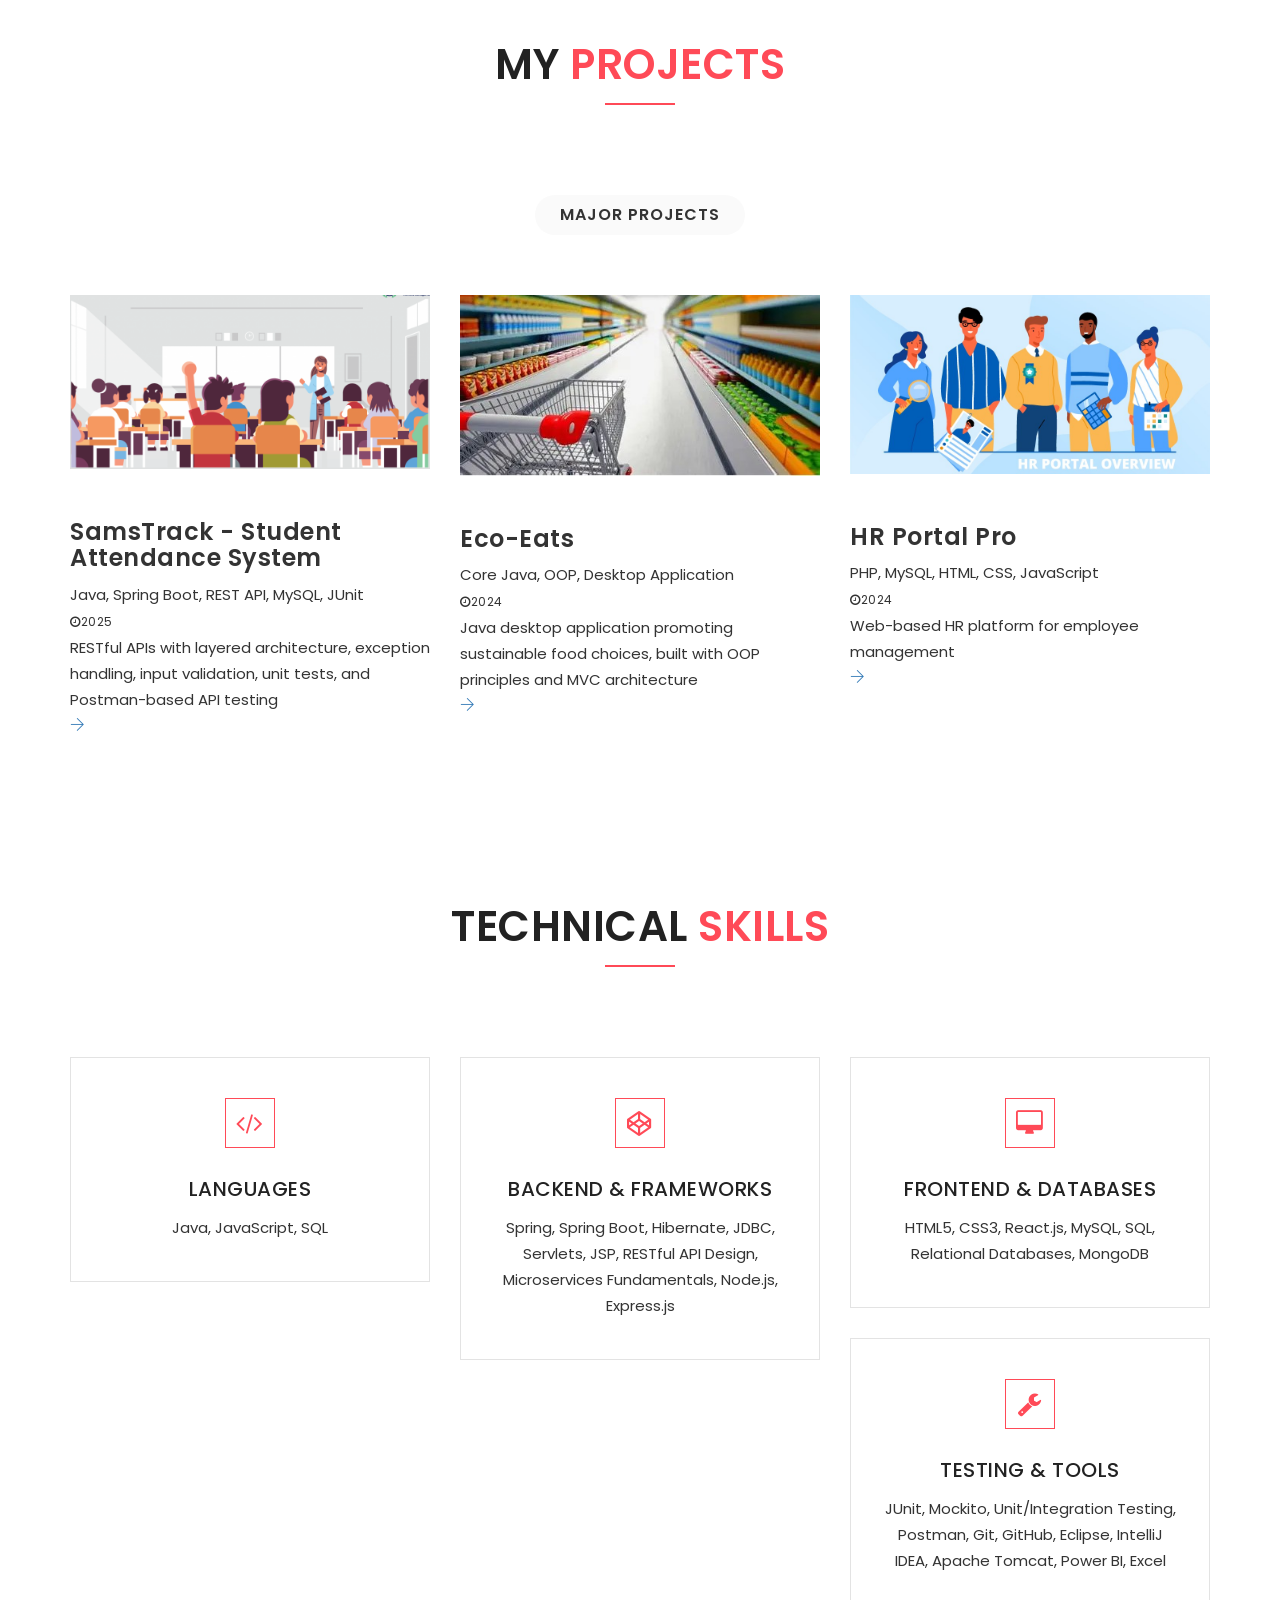
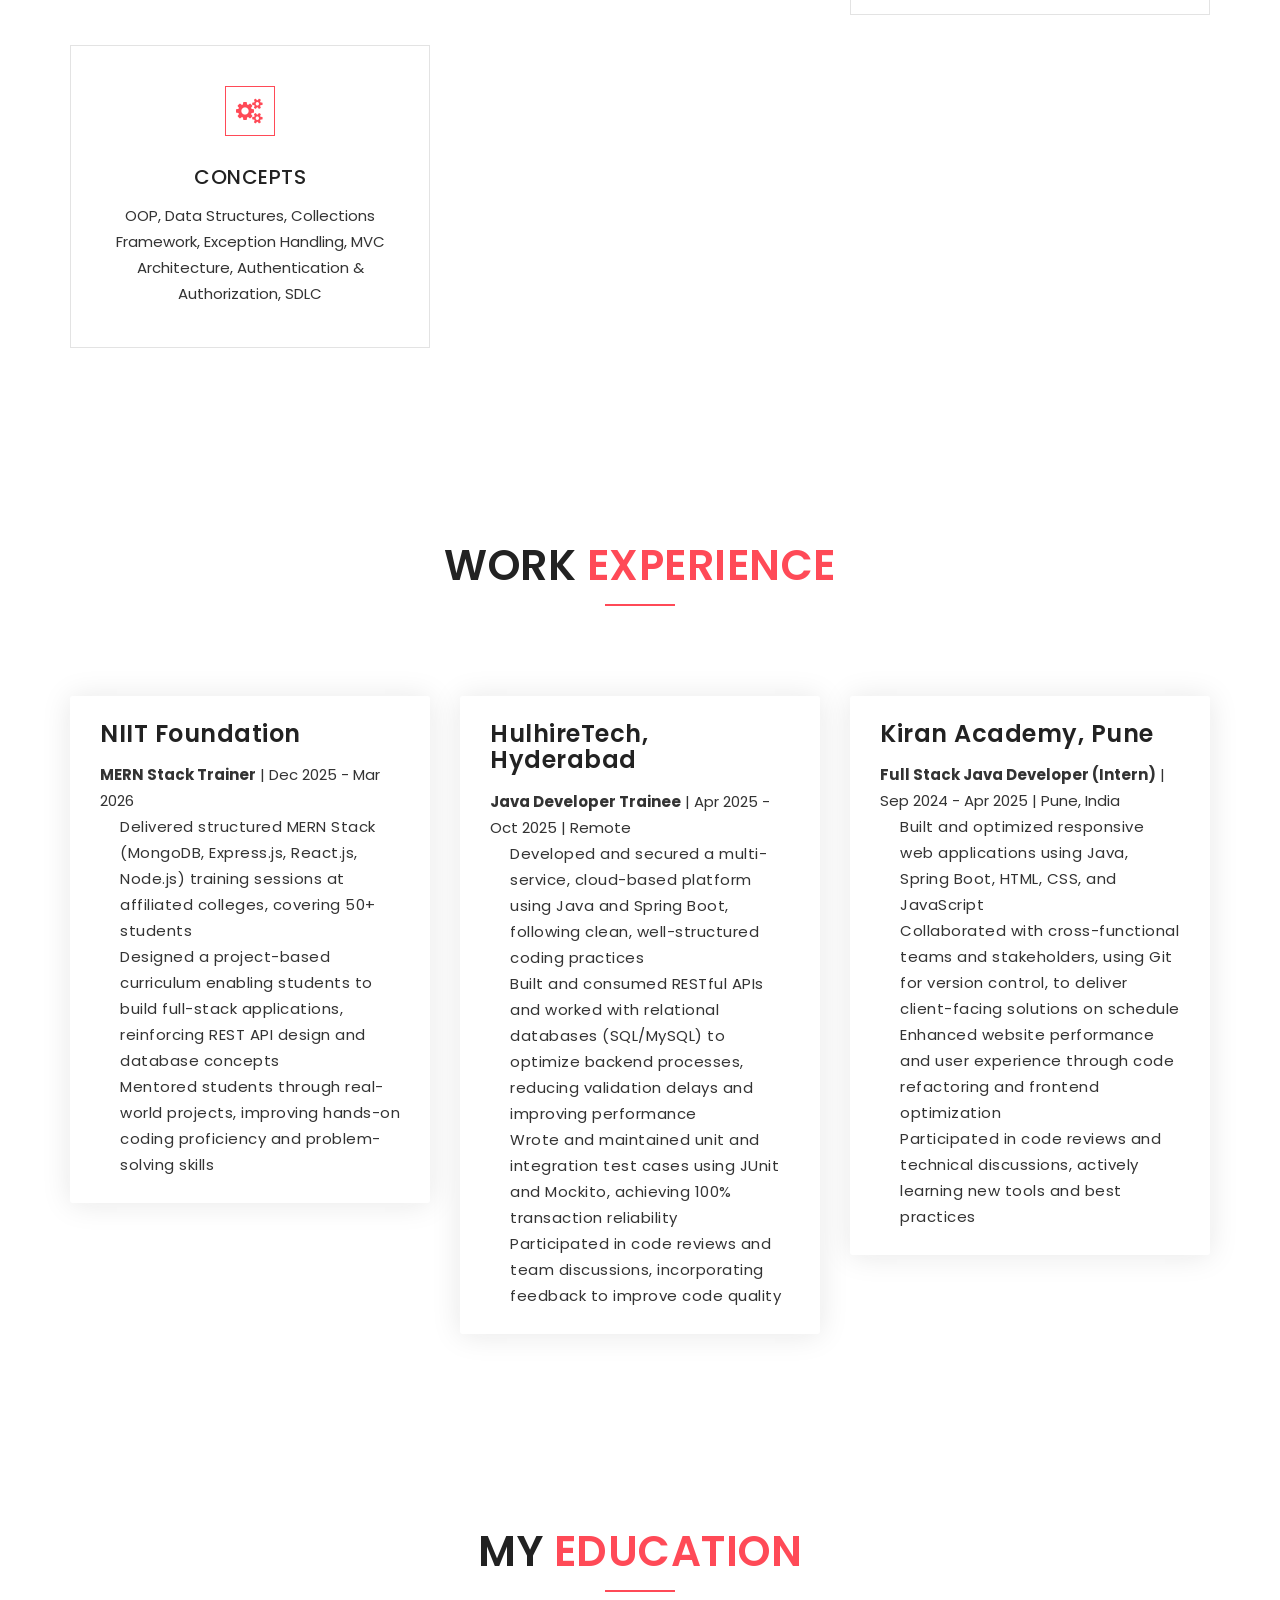
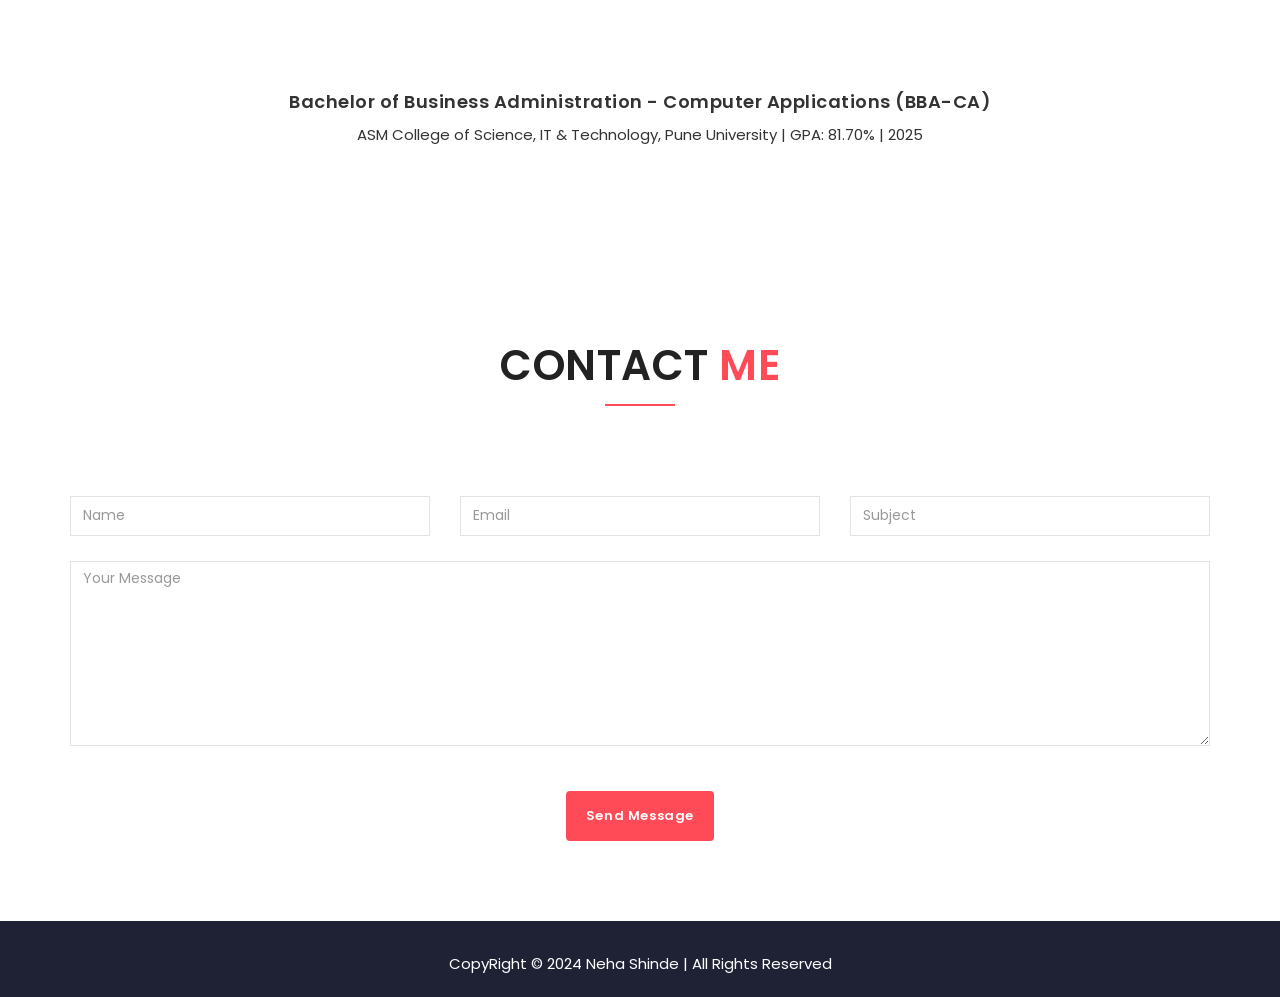
==== commit ae70ab8f: "Update index.html" ====
--- a/index.html
+++ b/index.html
@@ -5,9 +5,7 @@
 		<meta charset="utf-8">
 		<meta http-equiv="X-UA-Compatible" content="IE=edge">
 		<meta name="viewport" content="width=device-width, initial-scale=1"> 
-		<!-- The above 3 meta tags *must* come first in the head; any other head content must come *after* these tags -->
-		<!-- SITE TITLE -->
-		<title>Neha Shinde - Java Developer Portfolio</title>
+		<title>Neha Shinde - Java Backend Developer Portfolio</title>
 		<link href="https://fonts.googleapis.com/css?family=Poppins:300i,400,400i,500,600,700,800" rel="stylesheet">		
 		<link href="fonts/font-awesome.min.css" rel="stylesheet"/>
 		<link rel="icon" href="images/icons8-p-50.png"/>
@@ -17,234 +15,198 @@
 		<link href="css/lightbox.min.css" rel="stylesheet"/>
 		<link href="css/responsive.css" rel="stylesheet"/>
 		<link href="css/style.css" rel="stylesheet"/>
-		<!-- HTML5 shim and Respond.js IE8 support of HTML5 elements and media queries -->
-		<!-- WARNING: Respond.js doesn't work if you view the page via file:// -->
 		<!--[if lt IE 9]>
 		  <script src="https://oss.maxcdn.com/html5shiv/3.7.2/html5shiv.min.js"></script>
 		  <script src="https://oss.maxcdn.com/respond/1.4.2/respond.min.js"></script>
 		<![endif]-->
 	</head>
 	<body data-spy="scroll" data-offset="80">
-		<!-- Preloader -->
-			<div class="preloader">
-				<div class="loader">
-					<div class="loader-outter"></div>
-					<div class="loader-inner"></div>
-
-					<span>N</span>
-				</div>
-			</div>
-        <!-- End Preloader -->
-		
-		<!-- START NAVBAR -->
-			<div class="navbar navbar-default navbar-fixed-top menu-top">
-				<div class="container">
-					<div class="logo">
-						<a href="index.html" class="navbar-brand"><p>Neha Shinde</p></a>
-						<div class="mobile-nav"></div>
-					</div>
-					
-					<div id="navbar" class="main_menu">
-						<ul class="nav navbar-nav navbar-right">
-							<li><a href="#home">Home</a></li>
-							<li><a href="#about">About</a></li>
-							<li><a href="#service">Skills</a></li>
-							<li><a href="#portfolio">Projects</a></li>								
-							<li><a href="#blog">Experience</a></li>													
-							<li><a href="#contact">Contact</a></li>
-						</ul>
-					</div> 
-				</div><!--- END CONTAINER -->
-			</div> 
-		<!-- END NAVBAR -->			
-		
-		<!-- START BANNER-SHOW -->
-			<section id="home" class="gray_bg main_banner banner_bg">
-				<div class="container">
+		<div class="preloader">
+			<div class="loader">
+				<div class="loader-outter"></div>
+				<div class="loader-inner"></div>
+				<span>N</span>
+			</div>
+		</div>
+
+		<div class="navbar navbar-default navbar-fixed-top menu-top">
+			<div class="container">
+				<div class="logo">
+					<a href="index.html" class="navbar-brand"><p>Neha Shinde</p></a>
+					<div class="mobile-nav"></div>
+				</div>
+				<div id="navbar" class="main_menu">
+					<ul class="nav navbar-nav navbar-right">
+						<li><a href="#home">Home</a></li>
+						<li><a href="#about">About</a></li>
+						<li><a href="#service">Skills</a></li>
+						<li><a href="#portfolio">Projects</a></li>								
+						<li><a href="#blog">Experience</a></li>	
+						<li><a href="#education">Education</a></li>												
+						<li><a href="#contact">Contact</a></li>
+					</ul>
+				</div> 
+			</div>
+		</div> 
+
+		<section id="home" class="gray_bg main_banner banner_bg">
+			<div class="container">
+				<div class="row">
+					<div class="col-md-6 col-sm-12 col-xs-12">
+						<div class="banner_content">
+							<strong>Welcome!</strong>
+							<h1 class="cd-headline clip">
+								<span class="fw_600">I Am</span>
+								<span class="cd-words-wrapper">
+									<b class="is-visible fw_300">Java Backend Developer</b>
+									<b class="fw_300">Software Developer</b>
+									<b class="fw_300">Neha Shinde</b>
+								</span>
+							</h1>
+                            <p>Java Backend Developer / Software Developer with hands-on experience designing, developing, and testing RESTful APIs and web services using Java, Spring, Spring Boot, and Hibernate. Solid working knowledge of SQL and relational databases (MySQL), OOP, and MVC architecture. Experienced in writing unit/integration tests with JUnit and Mockito, using Git for version control, and collaborating effectively in team environments. Strong analytical and problem-solving skills; quick to learn new frameworks and tools. Seeking an Associate Developer, Java Developer, Backend Developer, or Software Developer role.</p>
+							<ul class="banner_social_link">					
+								<li><a href="https://github.com/Nehashinde2004"><i class="fa fa-github"></i></a></li>
+								<li><a href="https://www.linkedin.com/in/neha-shinde-javadev2004/"><i class="fa fa-linkedin"></i></a></li>		
+								<li><a href="mailto:nehashinde20052612@gmail.com"><i class="fa fa-envelope"></i></a></li>
+							</ul>
+						</div>
+					</div>
+					<div class="col-md-6 col-sm-12 col-xs-12"></div>
+				</div>
+			</div>
+		</section>
+
+		<section id="about" class="gray_bg section_padding">
+			<div class="container">
+				<div class="single_about">
 					<div class="row">
-						<div class="col-md-6 col-sm-12 col-xs-12">
-							<div class="banner_content">
-								<strong>Welcome!</strong>
-								<h1 class="cd-headline clip">
-									<span class="fw_600">I Am</span>
-									<span class="cd-words-wrapper">
-										<b class="is-visible fw_300">Java Developer</b>
-										<b class="fw_300">Spring Boot Developer</b>
-										<b class="fw_300">Neha Shinde</b>
-									</span>
-								</h1>
-                                <p>Motivated Java Developer (2025 pass-out) with skills in Core Java, SQL, PL/SQL, Spring Boot, Apache, Hibernate, REST APIs, and database optimization. Familiar with Agile, architecture design, and software quality assurance through projects and internships. Strong in coding, debugging, problem-solving, and team collaboration, with a passion for learning new technologies</p>
-								<ul class="banner_social_link">					
-									<li><a href="https://github.com/Nehashinde2004"><i class="fa fa-github"></i></a></li>
-									<li><a href="https://www.linkedin.com/in/neha-shinde-javadev2004/"><i class="fa fa-linkedin"></i></a></li>		
-									<li><a href="mailto:nehashinde20052612@gmail.com"><i class="fa fa-envelope"></i></a></li>
-								</ul>
-							</div>
-						</div>
-						<div class="col-md-6 col-sm-12 col-xs-12">
-							
-							</div>
-						</div>						
-					</div>
-				</div>
-			</section>
-		<!-- END BANNER-SHOW -->
-		
-		<!-- START ABOUT -->
-			<section id="about" class="gray_bg section_padding">
-				<div class="container">
-					<div class="single_about">
-						<div class="row">
-							<div class="col-md-6 col-sm-6 col-xs-12">
-								<div class="about_image wow fadeInLeft">
-									<img src="images/ph1.jpg" alt="about-image" />
-								</div>
-							</div>
-							
-							<div class="col-md-6 col-sm-6 col-xs-12">
-								<div class="about_content_area wow fadeInRight">
-									<h4>Hello, I am Neha Shinde</h4>
-<p>I’m a passionate and detail-oriented Java Developer with hands-on experience in building scalable web applications using Java, Spring Boot, Hibernate, JSP/Servlets, and MySQL. I’ve worked on real-world projects like Core Payment Integration System and Eco Eats, focusing on secure APIs, microservices, and clean backend logic.
-I enjoy solving problems, learning new technologies, and contributing to impactful products. I'm eager to grow as a backend developer and bring value to forward-thinking teams.</p>
+						<div class="col-md-6 col-sm-6 col-xs-12">
+							<div class="about_image wow fadeInLeft">
+								<img src="images/ph1.jpg" alt="about-image" />
+							</div>
+						</div>
+						<div class="col-md-6 col-sm-6 col-xs-12">
+							<div class="about_content_area wow fadeInRight">
+								<h4>Hello, I am Neha Shinde</h4>
+<p>I'm a Java Backend Developer with hands-on experience designing, developing, and testing RESTful APIs and web services using Java, Spring, Spring Boot, and Hibernate. I've worked on real-world projects like SamsTrack (a Spring Boot-based student attendance system) and Eco-Eats (a Java desktop application), focusing on clean backend logic, layered architecture, and reliable, well-tested code.
+I enjoy solving problems, writing solid unit/integration tests, and learning new frameworks and tools. I'm eager to grow as a backend developer and bring value to forward-thinking teams.</p>
 <div class="about_details">
-										<div class="row">
-											<div class="col-md-12">
-												<div class="ct_about">
-												   <span> Name </span> : Neha Shinde											   
-												</div>
-											</div>
-											
-											<div class="col-md-12">
-												<div class="ct_about">
-												   <span> Age </span>
-												   : 20
-												</div>
-											</div>
-											
-											<div class="col-md-12">
-												<div class="ct_about">
-												   <span> Address </span>
-												   : Pune, Maharashtra, India
-												</div>
-											</div>
-											
-											<div class="col-md-12">
-												<div class="ct_about">
-												   <span> Phone Number </span>
-												   : +91 8669881003
-												</div>
-											</div>
-											
-											<div class="col-md-12">
-												<div class="ct_about">
-												   <span> Email </span>
-												   : nehashinde20052612@gmail.com
-												</div>
+									<div class="row">
+										<div class="col-md-12">
+											<div class="ct_about">
+											   <span> Name </span> : Neha Shinde											   
 											</div>
 										</div>
-                                        <div class="row">
-                                            <div class="col-md-12">
-                                                <div class="ct_about">
-                                                   <span> Degree </span>
-                                                   : Bachelors in Computer Science / Information Technology (or related field)
-                                                </div>
+										<div class="col-md-12">
+											<div class="ct_about">
+											   <span> Address </span>
+											   : Pune, Maharashtra, India
+											</div>
+										</div>
+										<div class="col-md-12">
+											<div class="ct_about">
+											   <span> Phone Number </span>
+											   : +91 8669881003
+											</div>
+										</div>
+										<div class="col-md-12">
+											<div class="ct_about">
+											   <span> Email </span>
+											   : nehashinde20052612@gmail.com
+											</div>
+										</div>
+									</div>
+                                    <div class="row">
+                                        <div class="col-md-12">
+                                            <div class="ct_about">
+                                               <span> Degree </span>
+                                               : Bachelor of Business Administration - Computer Applications (BBA-CA)
                                             </div>
                                         </div>
-                                        <div class="row">
-                                            <div class="col-md-12">
-                                                <div class="ct_about">
-                                                   <span> Batch </span>
-                                                   : 2024 & 2025 Pass-out
-                                                </div>
+                                    </div>
+                                    <div class="row">
+                                        <div class="col-md-12">
+                                            <div class="ct_about">
+                                               <span> University </span>
+                                               : ASM College of Science, IT & Technology, Pune University
                                             </div>
                                         </div>
-									</div>
-									
-									<a href="images/Neha_shinde_Resume.pdf" class="btn btn-default main_btn">Download Resume</a>
-								</div>
-							</div>
-						</div>
-					</div>
-				</div>
-			</section>
-		<!-- END ABOUT -->
-		
-		
-		<!-- START PORTFOLIO -->
-			<section id="portfolio" class="gray_bg section_padding">
-				<div class="container">	
-					<div class="col-md-12 col-sm-12-col-xs-12">
-						<div class="section_heading text-center">
-							<h2>My <span>Projects</span></h2>						
-							<div class="sm_border"></div>
-						</div>	
-					</div>
-					
-					<div class="row">
-						<div class="work_filter text-center">
-							<ul>
-								<li data-filter=".design">Major Projects</li>
-							</ul>
-						</div>
-							<div class="col-md-4 col-sm-6 col-xs-12 element-item design Photography">
-								<div class="item-img">
-                                    <img src="images/Student-Attendance-Automation-1024x538.png" alt="Student Attendance System" />
-									<div class="item-img-overlay">
-										<div class="overlay-info full-width">
-											<h3>SamsTrack - Student Attendance System<br> </h3>
-											<p>Spring Boot, Hibernate, MySQL</p>
-											<small><i class="fa fa-clock-o"></i>2025</small>
-											<p>RESTful API with layered architecture</p>											
-                                            <a href="images/Student-Attendance-Automation-1024x538.png" data-lightbox="images">
-												<span class="icon"><i class="ti-arrow-right"></i></span>
-											</a>
-										</div>
-									</div>
-								</div>
-							</div>
-                            <div class="col-md-4 col-sm-6 col-xs-12 element-item Photography marketing">
-                                <div class="item-img">
-                                    <img src="images/grocery.jpg" alt="Eco-eats System" />
-									<div class="item-img-overlay">
-										<div class="overlay-info full-width">
-											<h3>Eco-eats System <br></h3>
-											<p>Core Java, JSP, Servlets, MySQL, Bootstrap</p>
-											<small><i class="fa fa-clock-o"></i>2024</small>
-											<p>Modern web application for organic groceries</p>											
-                                            <a href="images/grocery.jpg" data-lightbox="images">
-												<span class="icon"><i class="ti-arrow-right"></i></span>
-											</a>
-										</div>
-									</div>
-								</div>
-							</div>
-							
-                            <div class="col-md-4 col-sm-6 col-xs-12 element-item design marketing">
-                                <div class="item-img">
-                                    <img src="images/hr-portal.jpg" alt="HR Portal Pro" />
-									<div class="item-img-overlay">
-										<div class="overlay-info full-width">
-											<h3>HR Portal Pro <br></h3>
-										<p>PHP, MySQL, HTML, CSS, JavaScript</p>
-											<small><i class="fa fa-clock-o"></i>2024</small>
-											<p>Web-based HR platform for employee management</p>											
-                                            <a href="images/hr-portal.jpg" data-lightbox="images">
-												<span class="icon"><i class="ti-arrow-right"></i></span>
-												
-											</a>
-										</div>
-									</div>
-								</div>
-							</div>
-						</div>						
-					</div>
-				</div>			
-			</section>
-		<!-- END PORTFOLIO -->
-			
-
-		
-		<!-- START SERVICE -->
+                                    </div>
+								</div>
+								<a href="images/Neha_shinde_Resume.pdf" class="btn btn-default main_btn">Download Resume</a>
+							</div>
+						</div>
+					</div>
+				</div>
+			</div>
+		</section>
+
+		<section id="portfolio" class="gray_bg section_padding">
+			<div class="container">	
+				<div class="col-md-12 col-sm-12-col-xs-12">
+					<div class="section_heading text-center">
+						<h2>My <span>Projects</span></h2>						
+						<div class="sm_border"></div>
+					</div>	
+				</div>
+				<div class="row">
+					<div class="work_filter text-center">
+						<ul>
+							<li data-filter=".design">Major Projects</li>
+						</ul>
+					</div>
+					<div class="col-md-4 col-sm-6 col-xs-12 element-item design Photography">
+						<div class="item-img">
+                            <img src="images/Student-Attendance-Automation-1024x538.png" alt="Student Attendance System" />
+							<div class="item-img-overlay">
+								<div class="overlay-info full-width">
+									<h3>SamsTrack - Student Attendance System<br> </h3>
+									<p>Java, Spring Boot, REST API, MySQL, JUnit</p>
+									<small><i class="fa fa-clock-o"></i>2025</small>
+									<p>RESTful APIs with layered architecture, exception handling, input validation, unit tests, and Postman-based API testing</p>											
+                                    <a href="images/Student-Attendance-Automation-1024x538.png" data-lightbox="images">
+										<span class="icon"><i class="ti-arrow-right"></i></span>
+									</a>
+								</div>
+							</div>
+						</div>
+					</div>
+                    <div class="col-md-4 col-sm-6 col-xs-12 element-item Photography marketing">
+                        <div class="item-img">
+                            <img src="images/grocery.jpg" alt="Eco-eats System" />
+							<div class="item-img-overlay">
+								<div class="overlay-info full-width">
+									<h3>Eco-Eats <br></h3>
+									<p>Core Java, OOP, Desktop Application</p>
+									<small><i class="fa fa-clock-o"></i>2024</small>
+									<p>Java desktop application promoting sustainable food choices, built with OOP principles and MVC architecture</p>											
+                                    <a href="images/grocery.jpg" data-lightbox="images">
+										<span class="icon"><i class="ti-arrow-right"></i></span>
+									</a>
+								</div>
+							</div>
+						</div>
+					</div>
+                    <div class="col-md-4 col-sm-6 col-xs-12 element-item design marketing">
+                        <div class="item-img">
+                            <img src="images/hr-portal.jpg" alt="HR Portal Pro" />
+							<div class="item-img-overlay">
+								<div class="overlay-info full-width">
+									<h3>HR Portal Pro <br></h3>
+									<p>PHP, MySQL, HTML, CSS, JavaScript</p>
+									<small><i class="fa fa-clock-o"></i>2024</small>
+									<p>Web-based HR platform for employee management</p>											
+                                    <a href="images/hr-portal.jpg" data-lightbox="images">
+										<span class="icon"><i class="ti-arrow-right"></i></span>
+									</a>
+								</div>
+							</div>
+						</div>
+					</div>
+				</div>						
+			</div>			
+		</section>
+
 		<section id="service" class="gray_bg section_padding">
 			<div class="container">
 				<div class="col-md-12 col-sm-12-col-xs-12">
@@ -253,133 +215,169 @@
 						<div class="sm_border"></div>
 					</div>	
 				</div>
-				
 				<div class="row text-center">
 					<div class="col-md-4 col-sm-6 col-xs-12">
 						<div class="single-service wow fadeInUp">
 							<i class="fa fa-code"></i>
-							<h4>Programming Languages</h4>
-							<P>Core Java, Java 8+, SQL, JavaScript, Python, C, C++</P>
+							<h4>Languages</h4>
+							<P>Java, JavaScript, SQL</P>
 						</div>
 					</div>
 					<div class="col-md-4 col-sm-6 col-xs-12">
 						<div class="single-service wow fadeInDown">
 							<i class="fa fa-codepen"></i>
-							<h4>Frameworks & Technologies</h4>
-							<P>Spring Boot, Spring MVC, Hibernate, JSP, Servlets, JDBC, Microservices, REST APIs</P>
+							<h4>Backend & Frameworks</h4>
+							<P>Spring, Spring Boot, Hibernate, JDBC, Servlets, JSP, RESTful API Design, Microservices Fundamentals, Node.js, Express.js</P>
 						</div>
 					</div>
 					<div class="col-md-4 col-sm-6 col-xs-12">
 						<div class="single-service wow fadeInUp">
-							<i class="fa fa-database"></i>
-							<h4>Databases & Tools</h4>
-                            <P>MySQL, Oracle, PostgreSQL, PL/SQL, Eclipse, IntelliJ, Postman, Git/GitHub, AWS, Maven, Docker, Jenkins</P>
-						</div>
-					</div>
-                    
-				</div>
-			</div>
-		</section>
-	<!-- END SERVICE -->
-		<!-- START BLOG -->
-			<section id="blog" class="gray_bg section_padding">
-				<div class="container">
-					<div class="row">
-						<div class="col-md-12 col-sm-12-col-xs-12">
-							<div class="section_heading text-center">
-								<h2>Work <span>Experience</span></h2>							
-								<div class="sm_border"></div>
-							</div>	
-						</div>	
-						
-						<div class="blog_slide_area">
-							<div class="col-md-6 col-sm-6 col-xs-12">
-								<div class="single_blog wow fadeInLeft">
-									<div class="blog-thumb">
-                                    
-										<div class="blog-info">
-											<a href="#"><h4>HulkHire Tech, Hyderabad</h4></a>
-											<p><strong>Java Developer Trainee</strong> | June 2025 - Aug 2025 | Remote</p>
-											<ul style="text-align: left; padding-left: 20px;">
-												<li>Contributed to developing a secure Payment Integration System using Java Spring Boot in a microservices architecture</li>
-												<li>Assisted in API development and deployment on AWS, ensuring scalability and fault tolerance</li>
-												<li>Enhanced backend logic, exception handling, and database optimization to improve efficiency</li>
-											</ul>
-										</div>
-									</div>
-								</div>
-							</div>
-			
-							<div class="col-md-6 col-sm-6 col-xs-12">
-								<div class="single_blog wow fadeInUp">
-									<div class="blog-thumb">
-                                    
-										<div class="blog-info">
-											<a href="#"><h4>The Kiran Academy, Pune</h4></a>
-											<p><strong>Full Stack Java Developer (Intern)</strong> | Sep 2025 - April 2025 | Pune, India</p>
-											<ul style="text-align: left; padding-left: 20px;">
-												<li>Developed SamsTrack, a Spring Boot-based Student Attendance System with layered architecture</li>
-												<li>Integrated Hibernate with MySQL for efficient database management</li>
-												<li>Conducted API testing using Postman, reducing manual work and streamlining workflows</li>
-											</ul>
-										</div>
-									</div>
-								</div>
-							</div>
-						</div>
-					</div>
-				</div>
-			</section>
-		<!-- END BLOG -->
-		
-		<!-- START CONTACT -->
-			<section id="contact" class="gray_bg section_padding">
-				<div class="container">
+							<i class="fa fa-desktop"></i>
+							<h4>Frontend & Databases</h4>
+                            <P>HTML5, CSS3, React.js, MySQL, SQL, Relational Databases, MongoDB</P>
+						</div>
+					</div>
+                    <div class="col-md-4 col-sm-6 col-xs-12">
+						<div class="single-service wow fadeInDown">
+							<i class="fa fa-wrench"></i>
+							<h4>Testing & Tools</h4>
+                            <P>JUnit, Mockito, Unit/Integration Testing, Postman, Git, GitHub, Eclipse, IntelliJ IDEA, Apache Tomcat, Power BI, Excel</P>
+						</div>
+					</div>
+                    <div class="col-md-4 col-sm-6 col-xs-12">
+						<div class="single-service wow fadeInUp">
+							<i class="fa fa-cogs"></i>
+							<h4>Concepts</h4>
+                            <P>OOP, Data Structures, Collections Framework, Exception Handling, MVC Architecture, Authentication & Authorization, SDLC</P>
+						</div>
+					</div>
+				</div>
+			</div>
+		</section>
+
+		<section id="blog" class="gray_bg section_padding">
+			<div class="container">
+				<div class="row">
 					<div class="col-md-12 col-sm-12-col-xs-12">
 						<div class="section_heading text-center">
-							<h2>Contact <span>Me</span></h2>							
+							<h2>Work <span>Experience</span></h2>							
 							<div class="sm_border"></div>
 						</div>	
 					</div>	
-					
-					<div class="row">						
-						<div class="col-md-12 col-sm-12">
-                            <form class="form" name="enq" method="get" action="thank-you.html">
-								<div class="row">
-									<div class="form-group col-md-4">
-										<input type="text" name="name" class="form-control" placeholder="Name" required="required">
+					<div class="blog_slide_area">
+						<div class="col-md-4 col-sm-6 col-xs-12">
+							<div class="single_blog wow fadeInLeft">
+								<div class="blog-thumb">
+									<div class="blog-info">
+										<a href="#"><h4>NIIT Foundation</h4></a>
+										<p><strong>MERN Stack Trainer</strong> | Dec 2025 - Mar 2026</p>
+										<ul style="text-align: left; padding-left: 20px;">
+											<li>Delivered structured MERN Stack (MongoDB, Express.js, React.js, Node.js) training sessions at affiliated colleges, covering 50+ students</li>
+											<li>Designed a project-based curriculum enabling students to build full-stack applications, reinforcing REST API design and database concepts</li>
+											<li>Mentored students through real-world projects, improving hands-on coding proficiency and problem-solving skills</li>
+										</ul>
 									</div>
-									<div class="form-group col-md-4">
-										<input type="email" name="email" class="form-control" placeholder="Email" required="required">
+								</div>
+							</div>
+						</div>
+						<div class="col-md-4 col-sm-6 col-xs-12">
+							<div class="single_blog wow fadeInUp">
+								<div class="blog-thumb">
+									<div class="blog-info">
+										<a href="#"><h4>HulhireTech, Hyderabad</h4></a>
+										<p><strong>Java Developer Trainee</strong> | Apr 2025 - Oct 2025 | Remote</p>
+										<ul style="text-align: left; padding-left: 20px;">
+											<li>Developed and secured a multi-service, cloud-based platform using Java and Spring Boot, following clean, well-structured coding practices</li>
+											<li>Built and consumed RESTful APIs and worked with relational databases (SQL/MySQL) to optimize backend processes, reducing validation delays and improving performance</li>
+											<li>Wrote and maintained unit and integration test cases using JUnit and Mockito, achieving 100% transaction reliability</li>
+											<li>Participated in code reviews and team discussions, incorporating feedback to improve code quality</li>
+										</ul>
 									</div>
-									<div class="form-group col-md-4">
-										<input type="text" name="subject" class="form-control" placeholder="Subject" required="required">
+								</div>
+							</div>
+						</div>
+						<div class="col-md-4 col-sm-6 col-xs-12">
+							<div class="single_blog wow fadeInUp">
+								<div class="blog-thumb">
+									<div class="blog-info">
+										<a href="#"><h4>Kiran Academy, Pune</h4></a>
+										<p><strong>Full Stack Java Developer (Intern)</strong> | Sep 2024 - Apr 2025 | Pune, India</p>
+										<ul style="text-align: left; padding-left: 20px;">
+											<li>Built and optimized responsive web applications using Java, Spring Boot, HTML, CSS, and JavaScript</li>
+											<li>Collaborated with cross-functional teams and stakeholders, using Git for version control, to deliver client-facing solutions on schedule</li>
+											<li>Enhanced website performance and user experience through code refactoring and frontend optimization</li>
+											<li>Participated in code reviews and technical discussions, actively learning new tools and best practices</li>
+										</ul>
 									</div>
-									<div class="form-group col-md-12">
-										<textarea rows="6" name="message" class="form-control" placeholder="Your Message" required="required"></textarea>
-									</div>
-									<div class="col-md-12 text-center">
-										<button type="submit" value="Send message" name="submit" id="submitButton" class="btn btn-default main_btn" title="Submit Your Message!">Send Message</button>
-									</div>
-								</div>
-							</form>
-						</div>						
-					</div>
-				</div>
-			</section>
-		<!-- END CONTACT -->
-		
-		<!-- START FOOTER -->
-			<div class="footer">
-				<div class="container">					
-					<div class="copy-text text-center wow fadeInDown">
-						<p>CopyRight © 2024 Neha Shinde | All Rights Reserved</p>
-					</div>											
-				</div>						
-			</div>	
-		<!-- END FOOTER -->
-		
-		<!-- Start JQuery -->
+								</div>
+							</div>
+						</div>
+					</div>
+				</div>
+			</div>
+		</section>
+
+		<section id="education" class="gray_bg section_padding">
+			<div class="container">
+				<div class="col-md-12 col-sm-12-col-xs-12">
+					<div class="section_heading text-center">
+						<h2>My <span>Education</span></h2>
+						<div class="sm_border"></div>
+					</div>
+				</div>
+				<div class="row">
+					<div class="col-md-12">
+						<div class="single_blog wow fadeInUp" style="text-align:center;">
+							<h4>Bachelor of Business Administration - Computer Applications (BBA-CA)</h4>
+							<p>ASM College of Science, IT & Technology, Pune University | GPA: 81.70% | 2025</p>
+						</div>
+					</div>
+				</div>
+			</div>
+		</section>
+
+		<section id="contact" class="gray_bg section_padding">
+			<div class="container">
+				<div class="col-md-12 col-sm-12-col-xs-12">
+					<div class="section_heading text-center">
+						<h2>Contact <span>Me</span></h2>							
+						<div class="sm_border"></div>
+					</div>	
+				</div>	
+				<div class="row">						
+					<div class="col-md-12 col-sm-12">
+                        <form class="form" name="enq" method="get" action="thank-you.html">
+							<div class="row">
+								<div class="form-group col-md-4">
+									<input type="text" name="name" class="form-control" placeholder="Name" required="required">
+								</div>
+								<div class="form-group col-md-4">
+									<input type="email" name="email" class="form-control" placeholder="Email" required="required">
+								</div>
+								<div class="form-group col-md-4">
+									<input type="text" name="subject" class="form-control" placeholder="Subject" required="required">
+								</div>
+								<div class="form-group col-md-12">
+									<textarea rows="6" name="message" class="form-control" placeholder="Your Message" required="required"></textarea>
+								</div>
+								<div class="col-md-12 text-center">
+									<button type="submit" value="Send message" name="submit" id="submitButton" class="btn btn-default main_btn" title="Submit Your Message!">Send Message</button>
+								</div>
+							</div>
+						</form>
+					</div>						
+				</div>
+			</div>
+		</section>
+
+		<div class="footer">
+			<div class="container">					
+				<div class="copy-text text-center wow fadeInDown">
+					<p>CopyRight © 2024 Neha Shinde | All Rights Reserved</p>
+				</div>											
+			</div>						
+		</div>	
+
 		<script src="js/jquery.min.js"></script>
 		<script src="js/bootstrap.min.js"></script>
 		<script src="js/owl.carousel.min.js"></script>
@@ -394,7 +392,5 @@
 		<script src="js/scrolltopcontrol.js"></script>
 		<script src="js/wow.min.js"></script>
 		<script src="js/main.js"></script>
-		<!-- End JQuery -->
-		
 	</body>
-</html>		+</html>
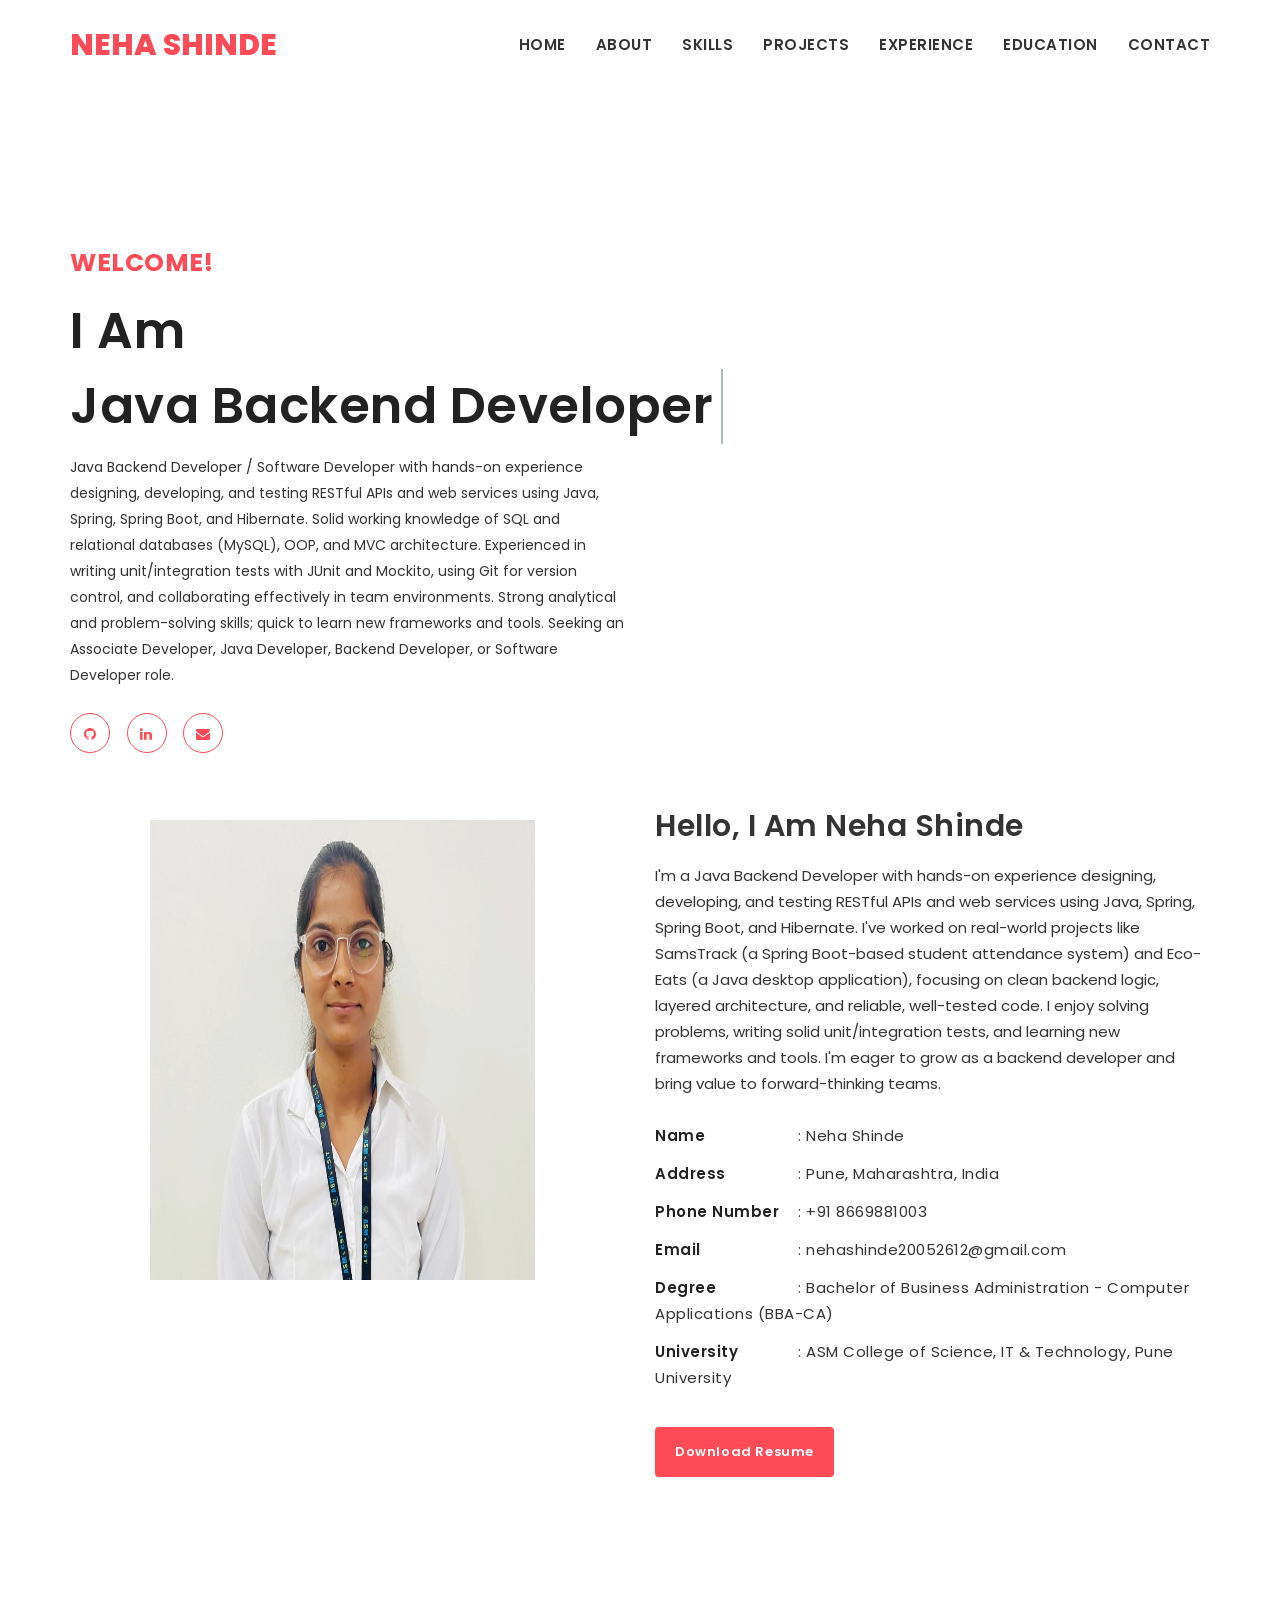
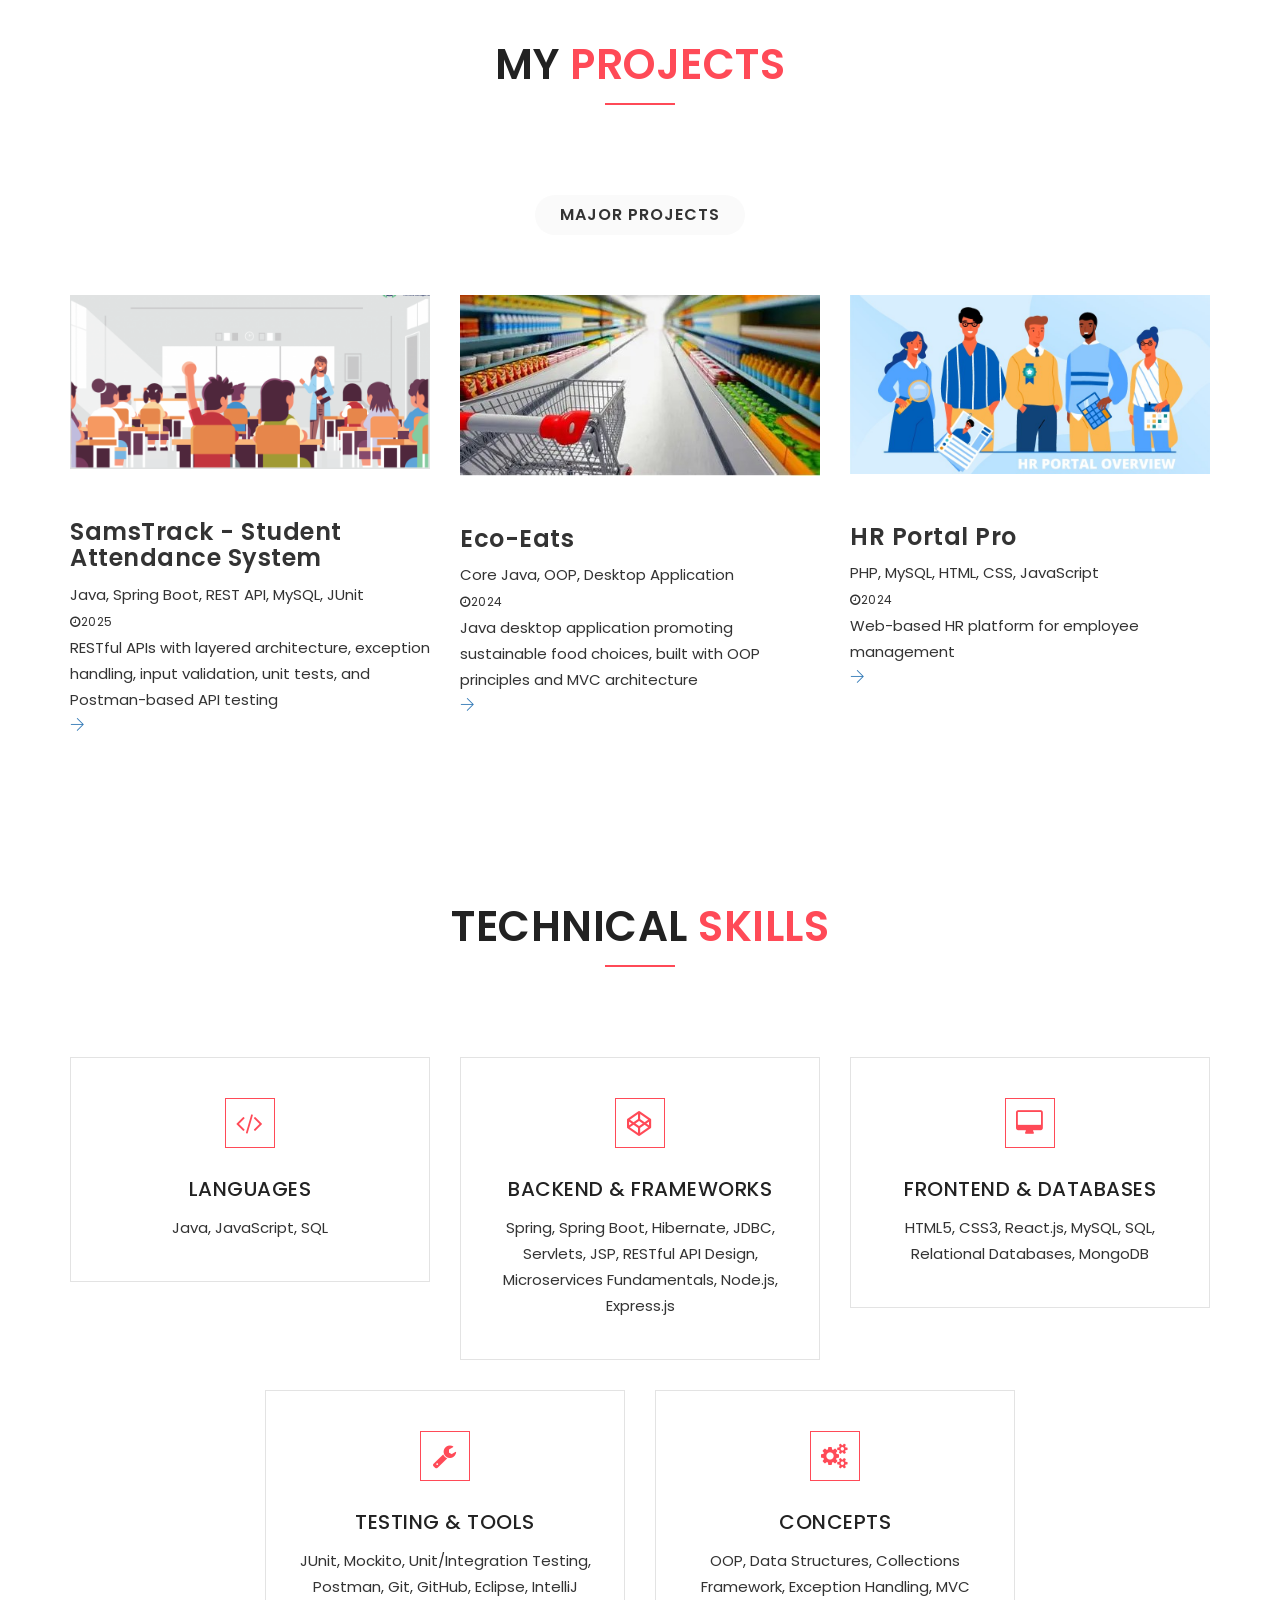
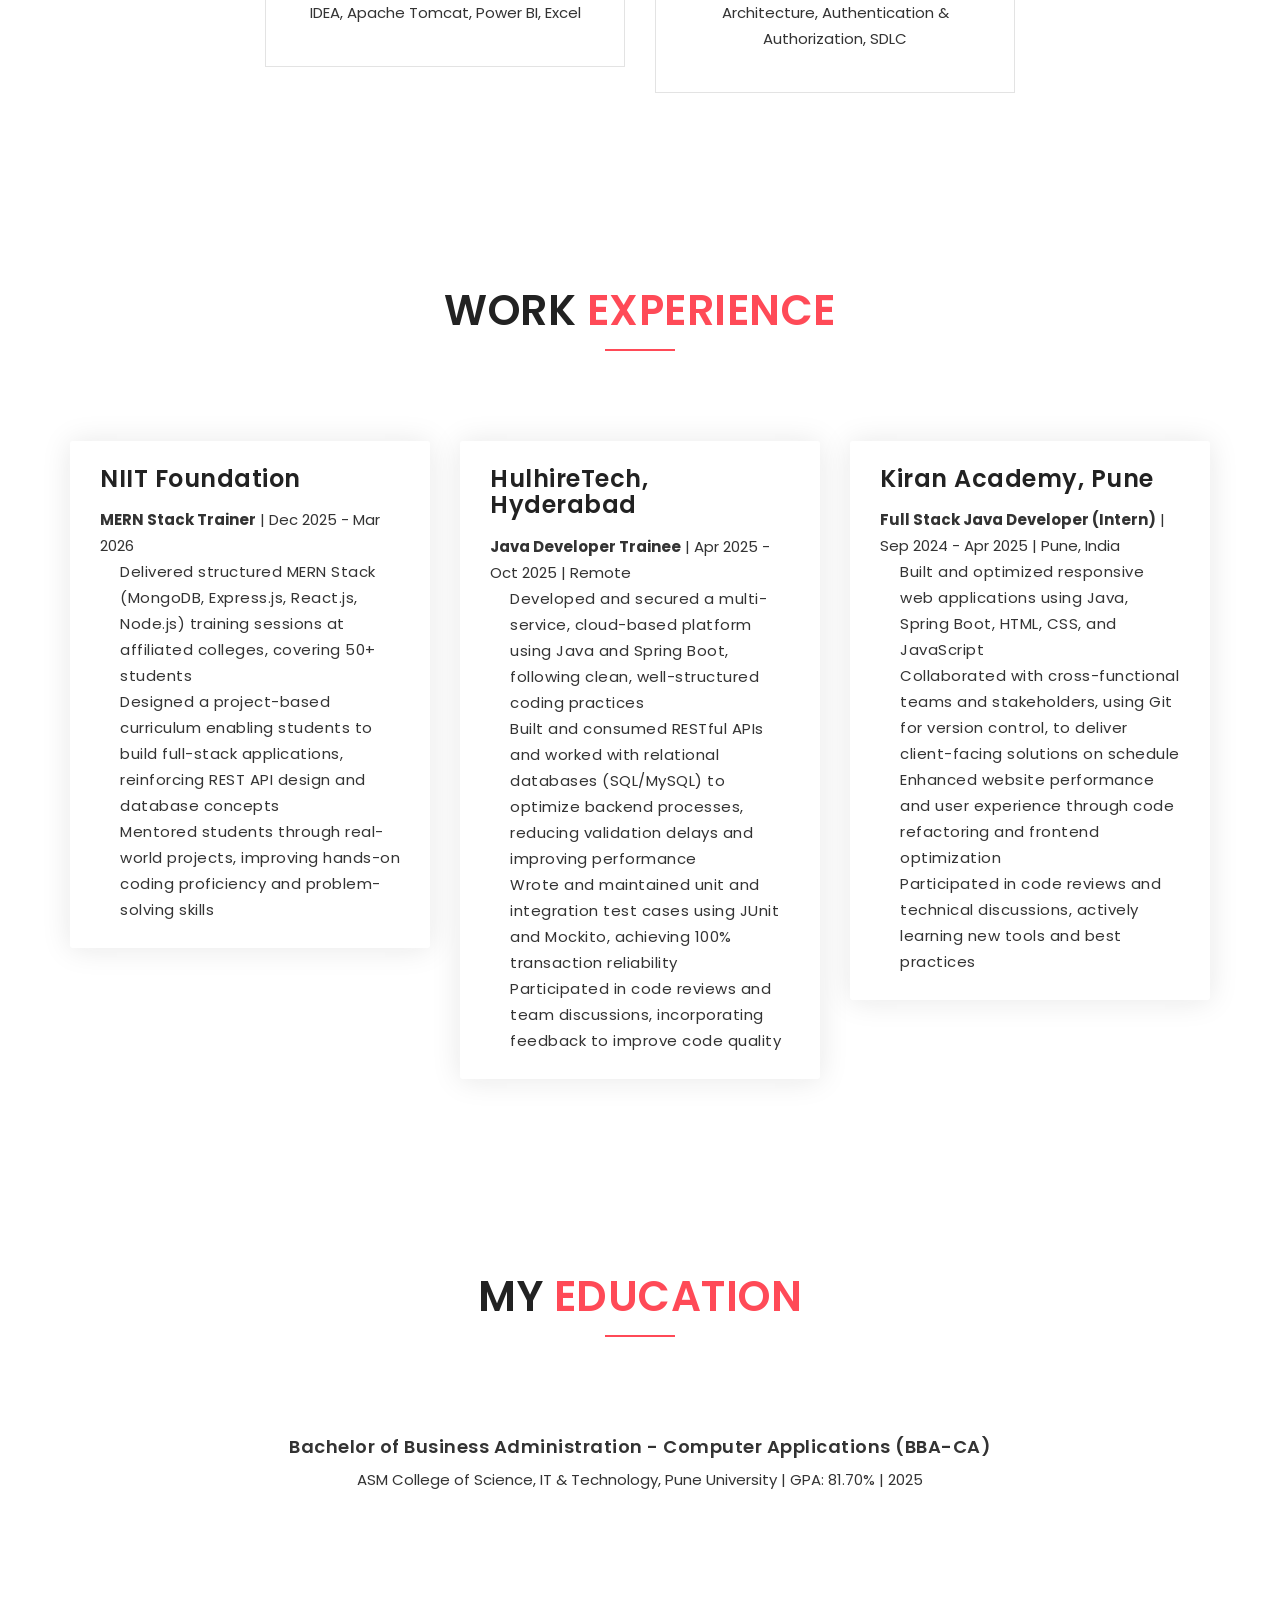
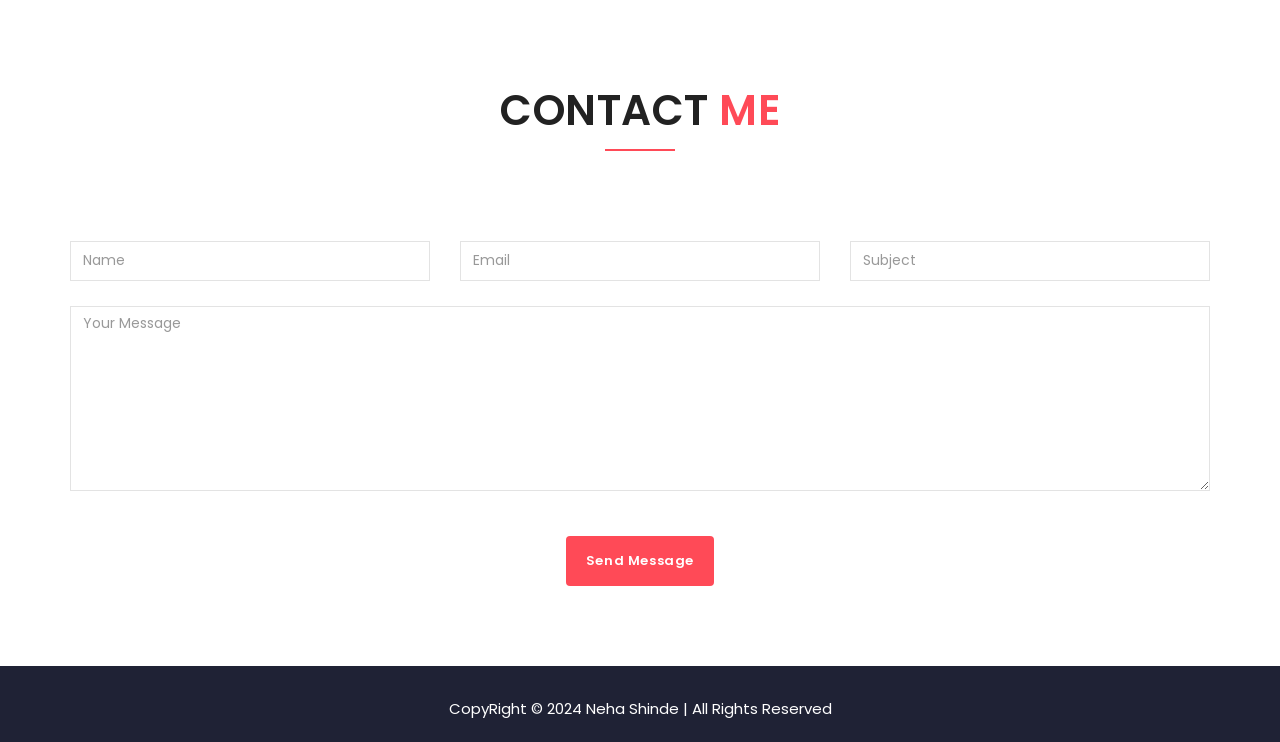
==== commit cd4d9966: "Update index.html" ====
--- a/index.html
+++ b/index.html
@@ -237,7 +237,7 @@
                             <P>HTML5, CSS3, React.js, MySQL, SQL, Relational Databases, MongoDB</P>
 						</div>
 					</div>
-                    <div class="col-md-4 col-sm-6 col-xs-12">
+                    <div class="col-md-4 col-md-offset-2 col-sm-6 col-sm-offset-0 col-xs-12">
 						<div class="single-service wow fadeInDown">
 							<i class="fa fa-wrench"></i>
 							<h4>Testing & Tools</h4>
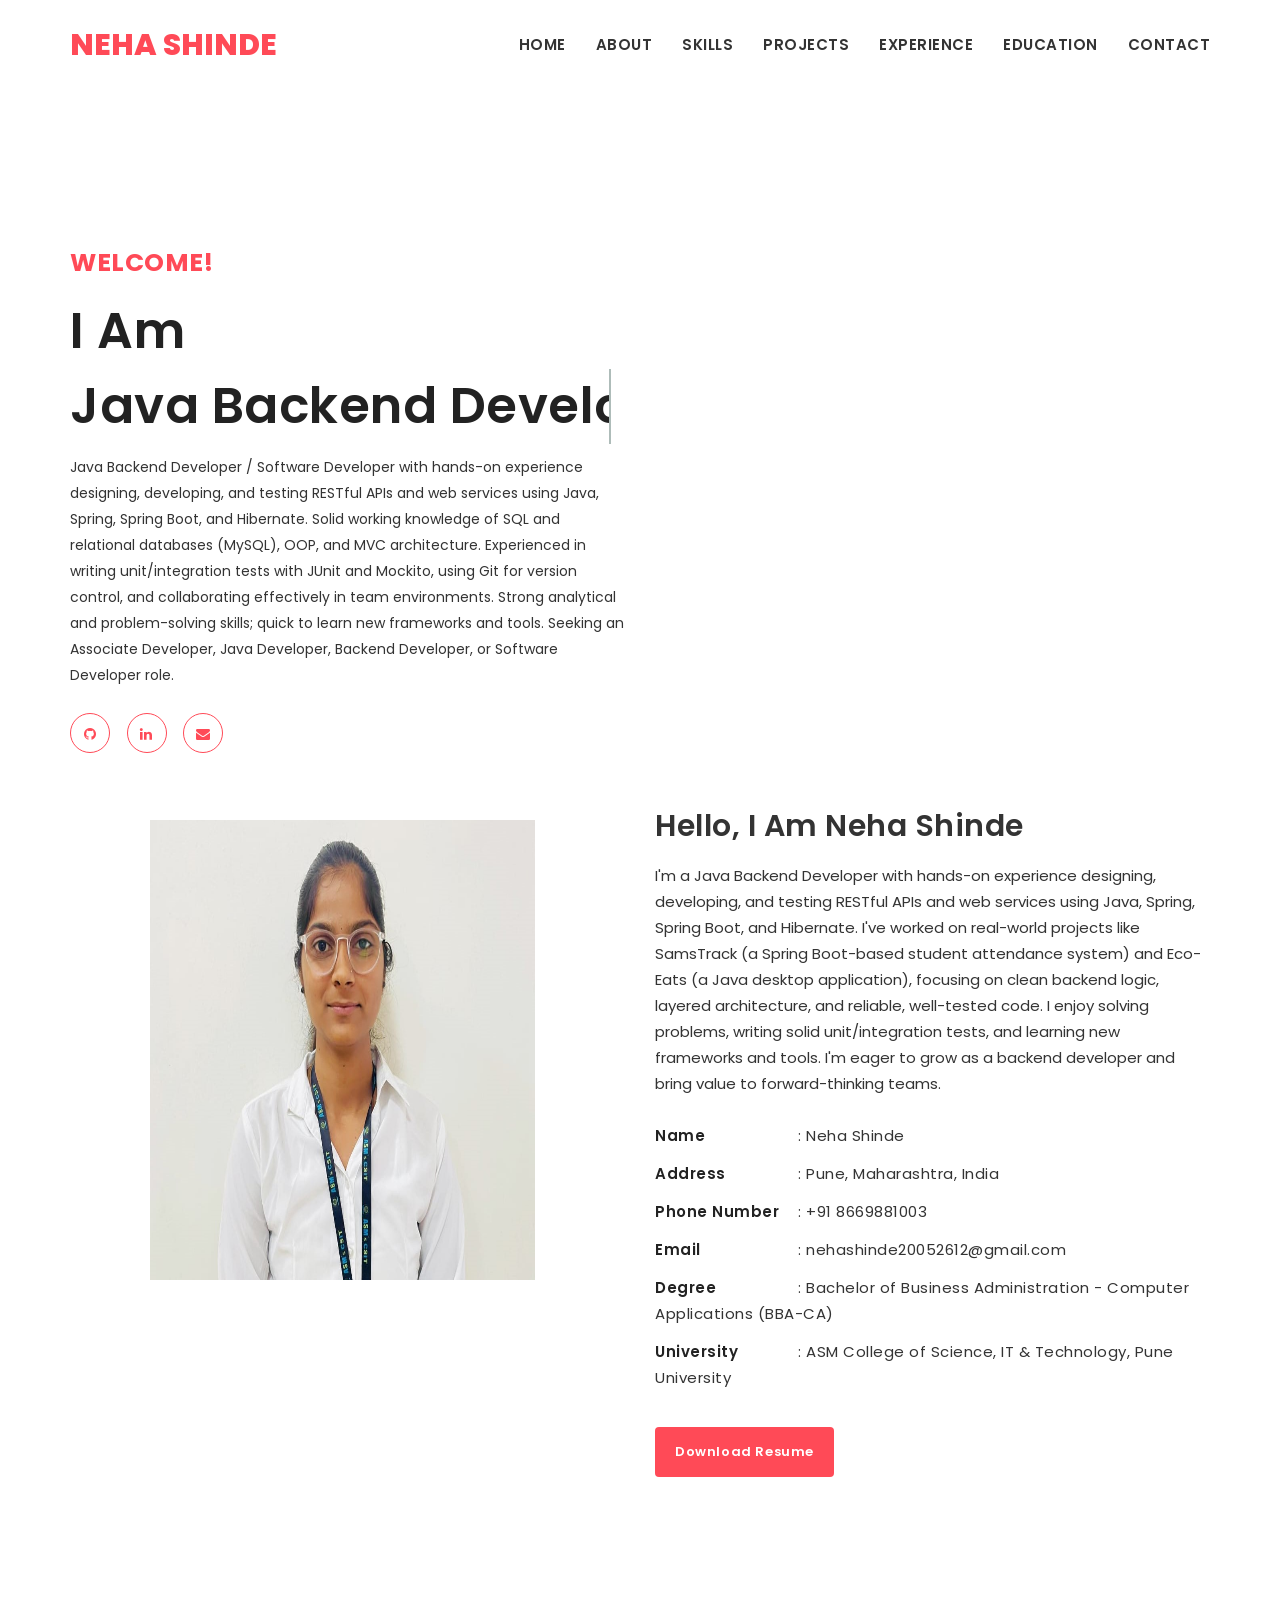
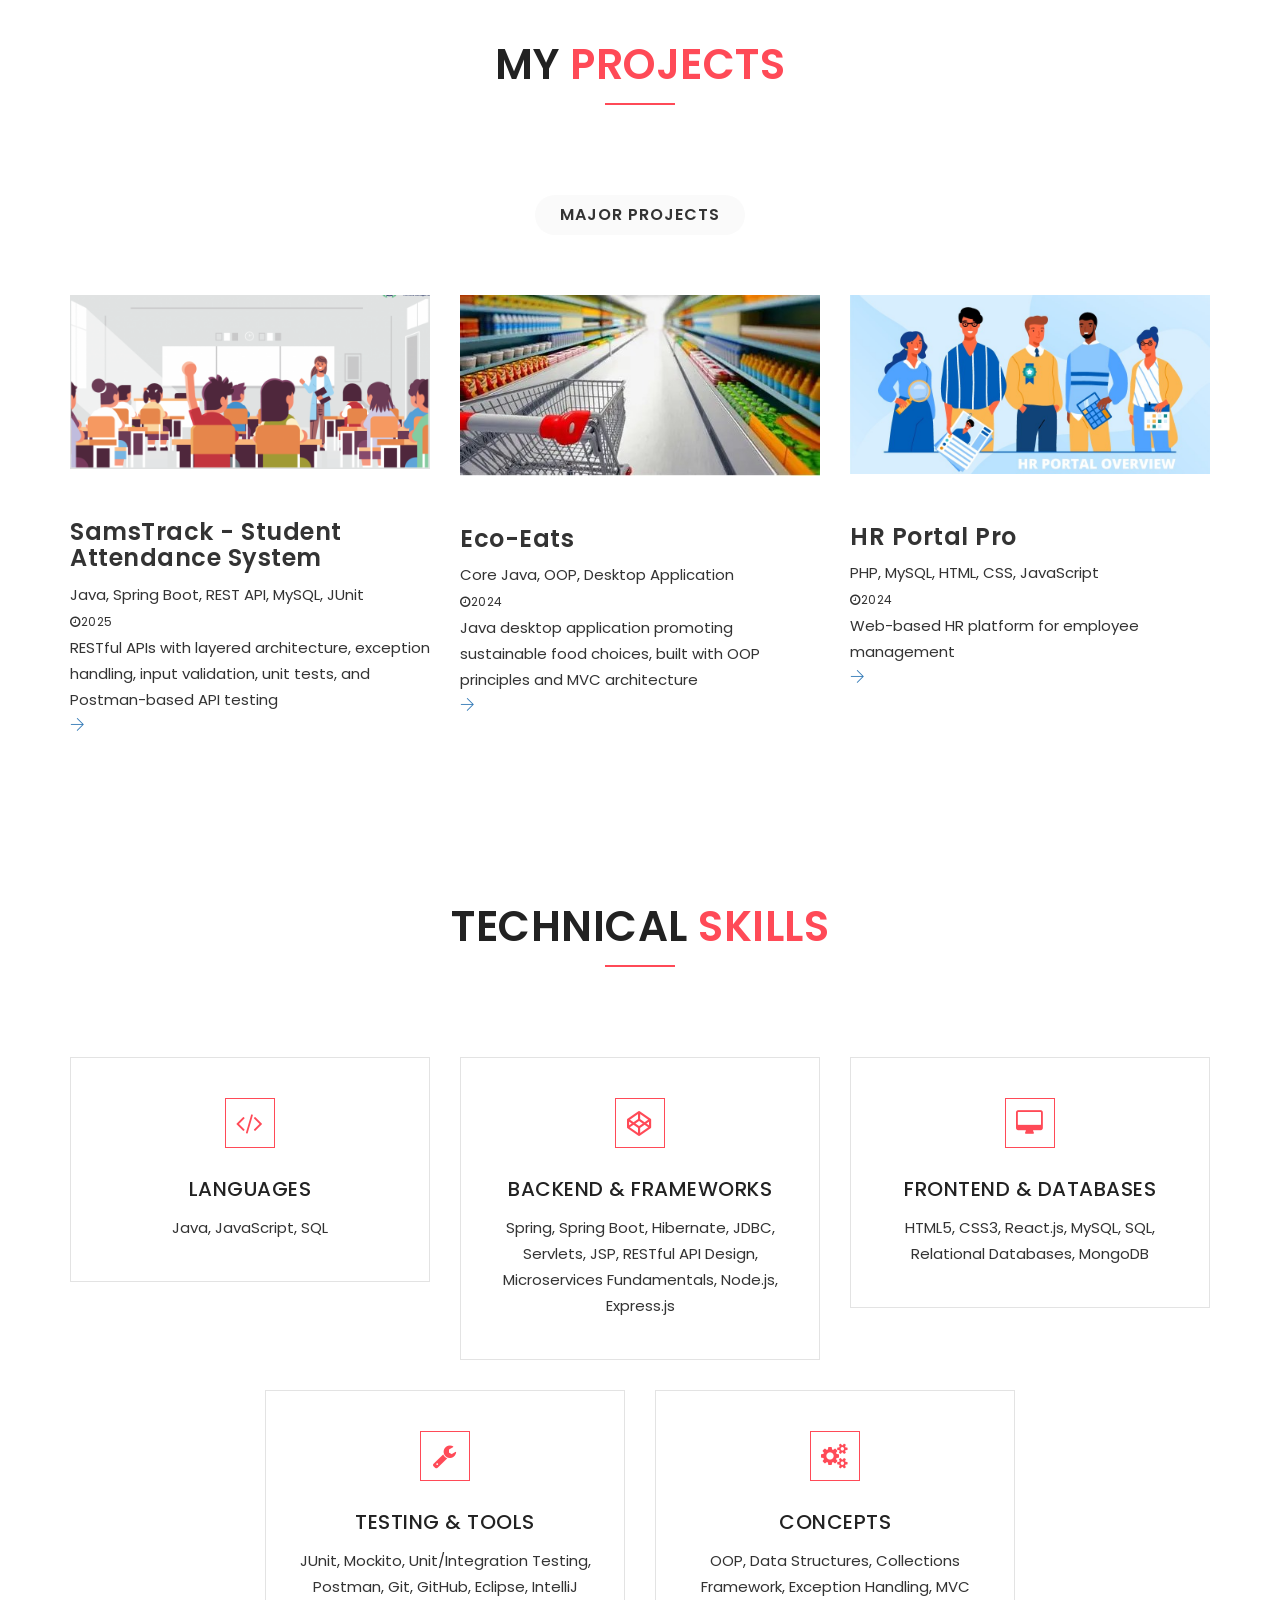
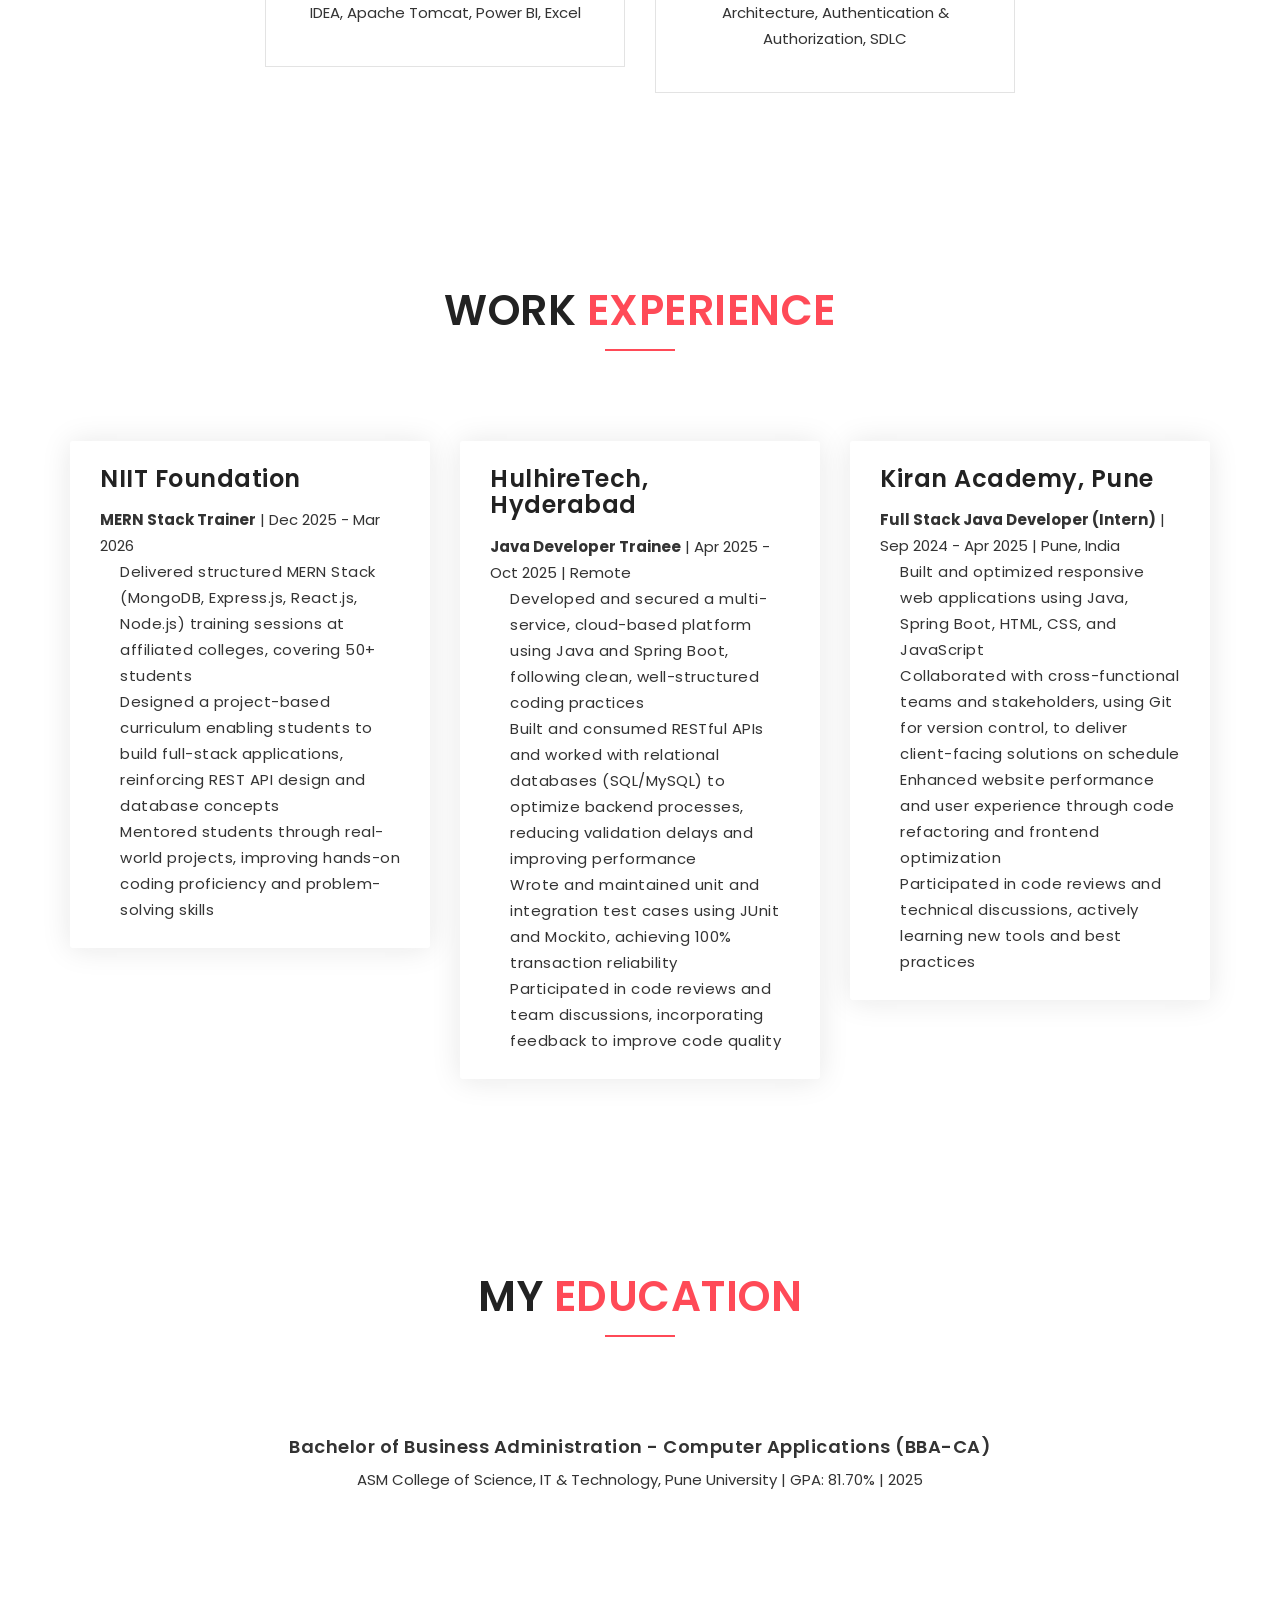
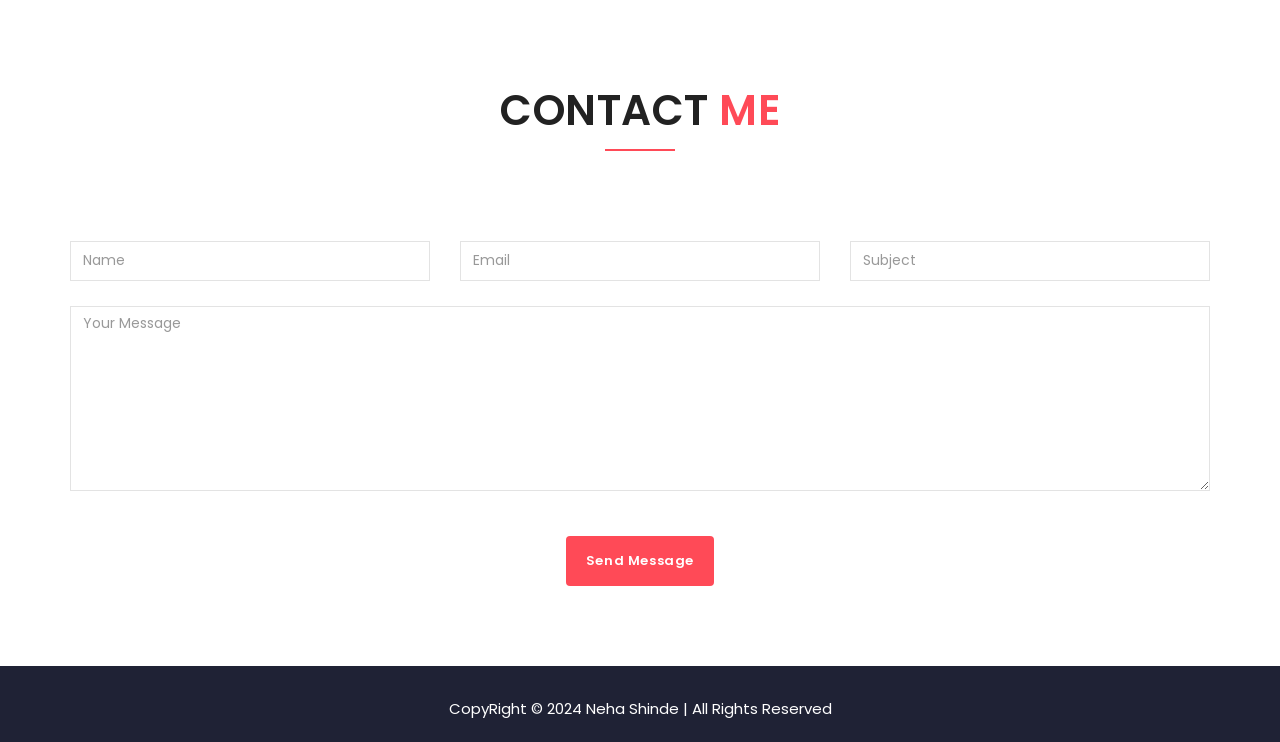
==== commit bf907faa: "Update index.html" ====
--- a/index.html
+++ b/index.html
@@ -133,7 +133,7 @@
                                         </div>
                                     </div>
 								</div>
-								<a href="images/Neha_shinde_Resume.pdf" class="btn btn-default main_btn">Download Resume</a>
+								<a href="images/Neha_Shinde_UpdatedResume.pdf" class="btn btn-default main_btn">Download Resume</a>
 							</div>
 						</div>
 					</div>
